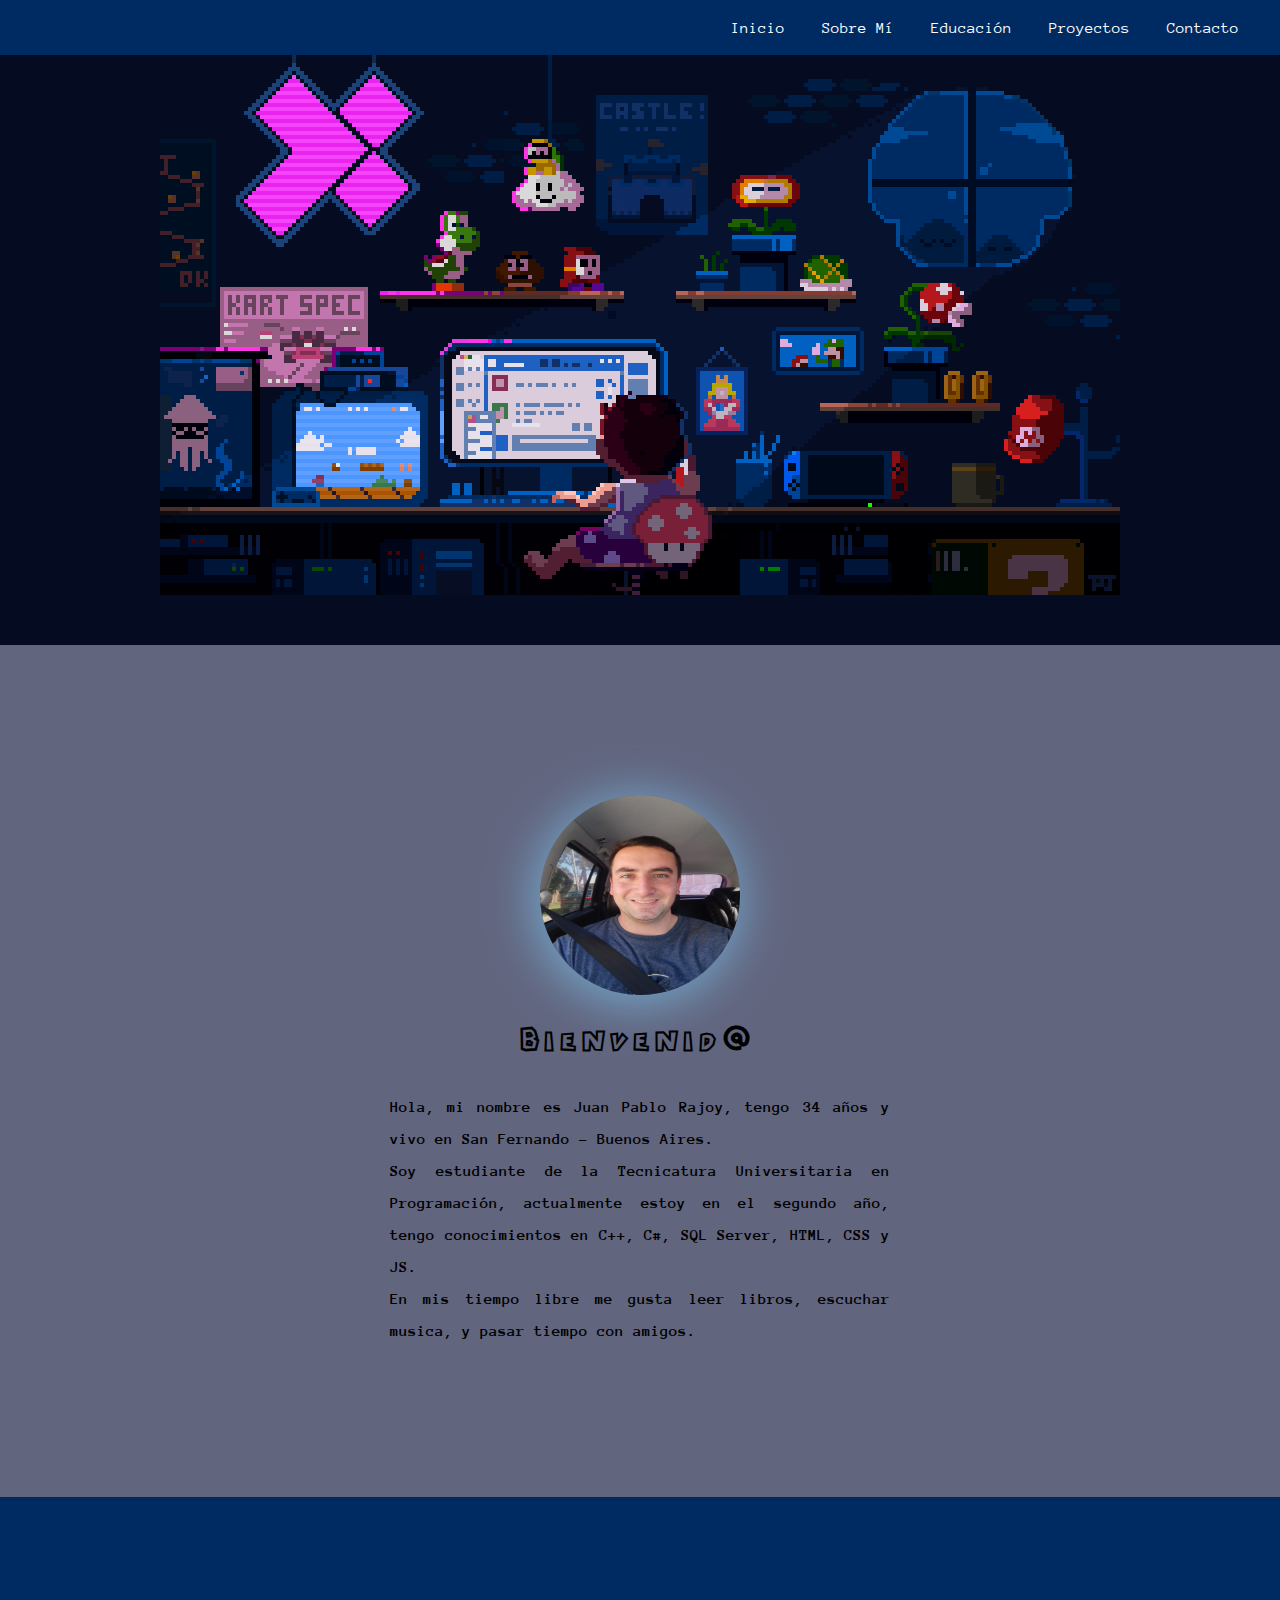
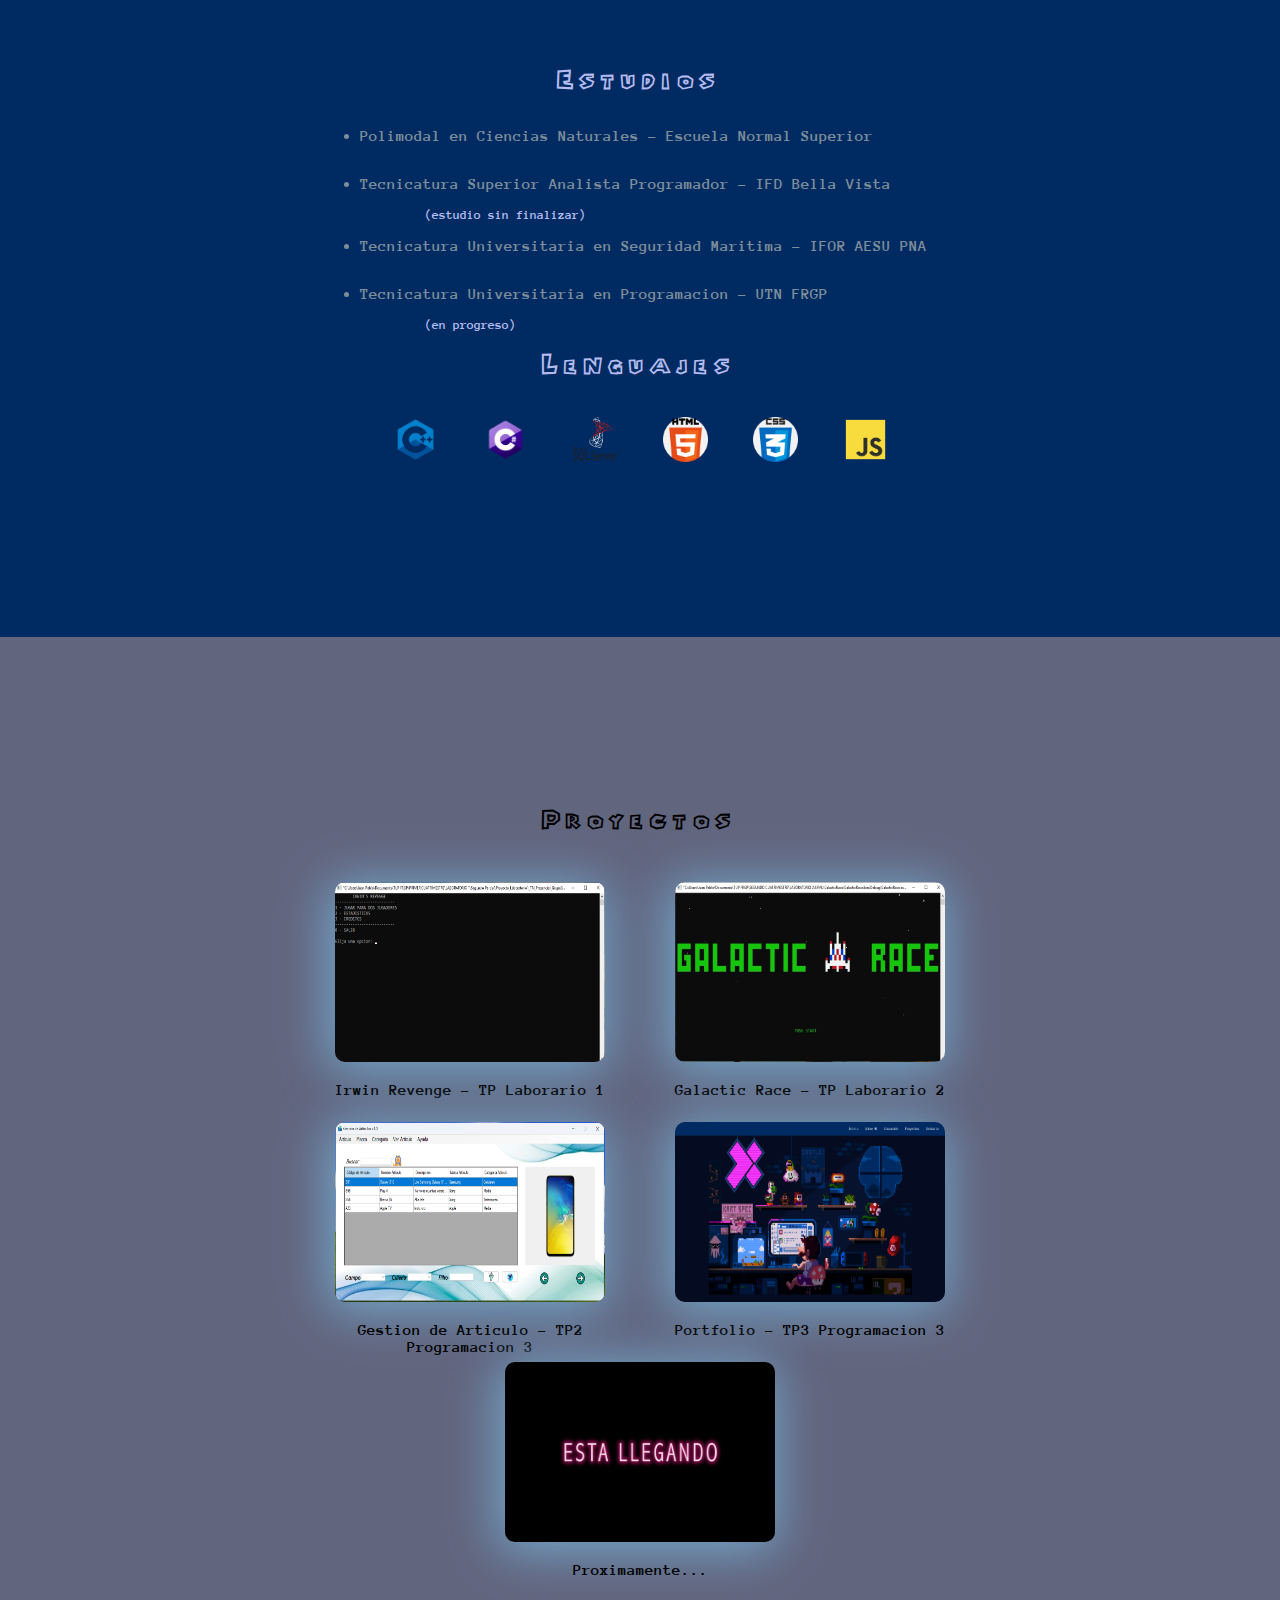
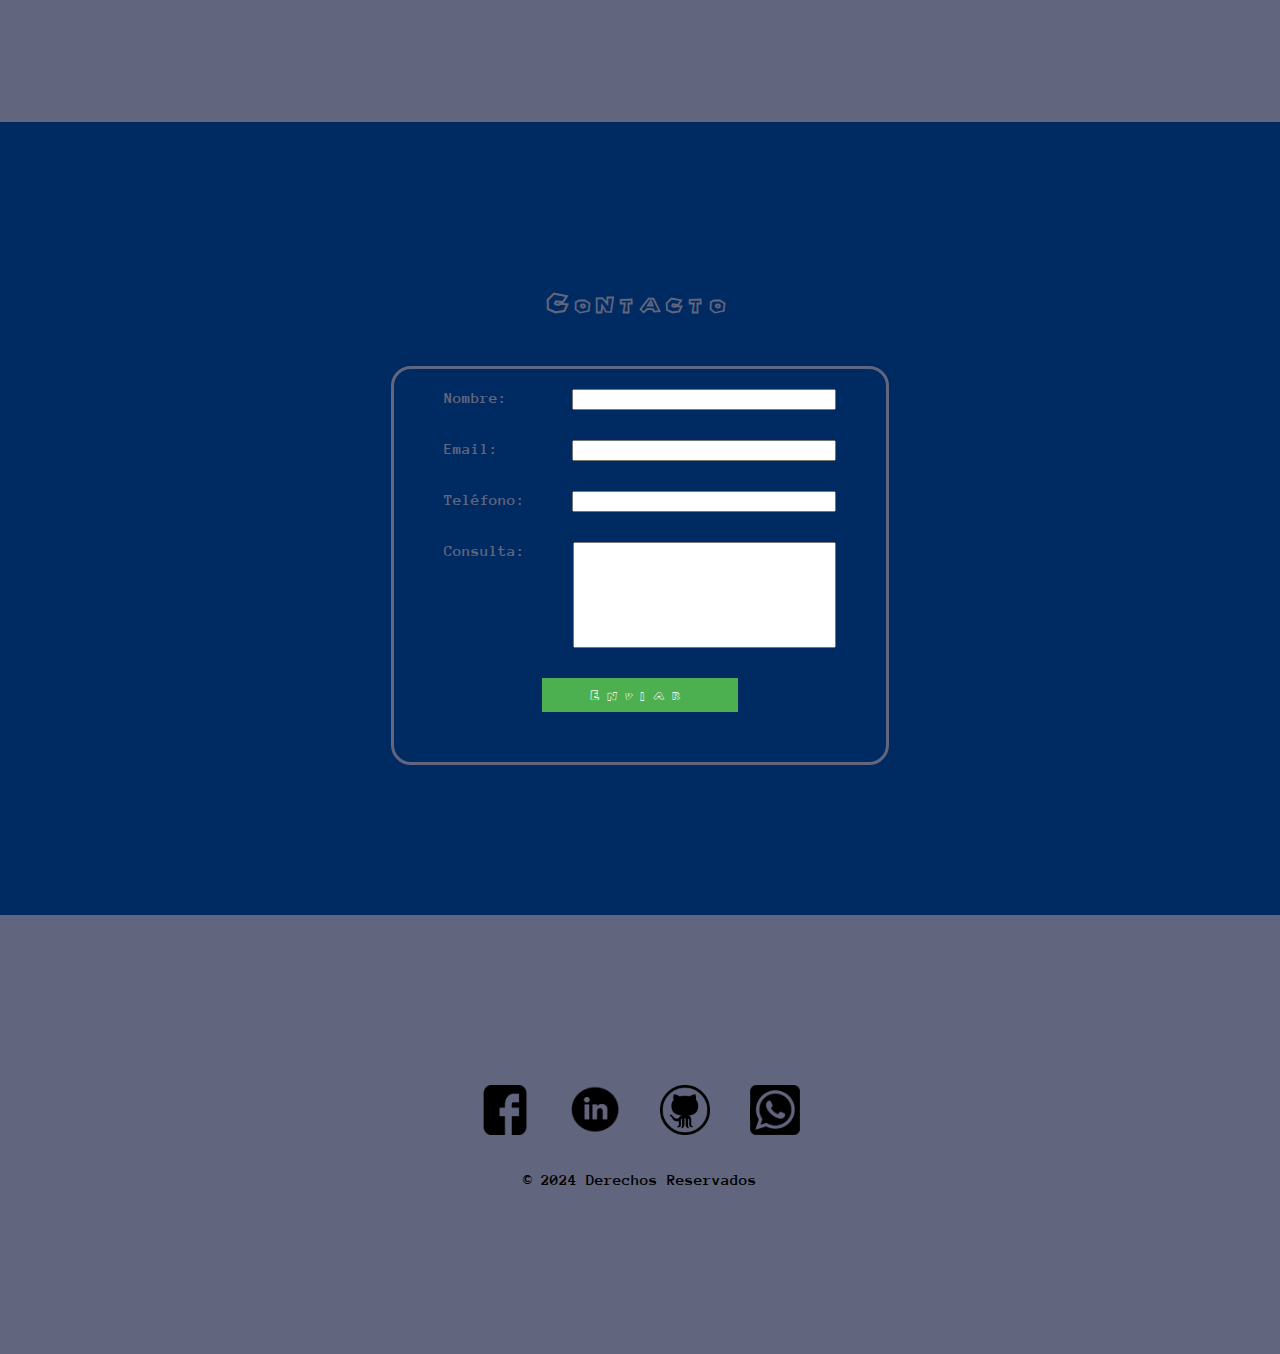
==== index.html @ 7be21174 "Validaciones de formulario" ====
<!DOCTYPE html>
<html lang="es">

<head>
    <meta charset="UTF-8">
    <meta name="viewport" content="width=device-width, initial-scale=1.0">
    <title>Portfolio de Juan Pablo Rajoy</title>
    <link rel="stylesheet" type="text/css" href="estilos.css">
    <script src="script.js"></script>
    <link rel="icon" href="image/video-game-play-toad-mushroom-mario_108577.ico" type="image/x-icon">
</head>

<body>
    <header>
        <nav>
            <ul>
                <li><a href="#inicio">Inicio</a></li>
                <li><a href="#sobre_mi">Sobre Mí</a></li>
                <li><a href="#educacion">Educación</a></li>
                <li><a href="#proyectos">Proyectos</a></li>
                <li><a href="#contacto">Contacto</a></li>
            </ul>
        </nav>
    </header>
    <main>
        <button onclick="volverArriba()" id="botonArriba" title="Volver arriba">Volver arriba</button>
        <section id="banner">
            <img src="image/gitprogramer.gif" alt="banner">
        </section>
        <section id="sobre_mi">
            <img src="image/IMG-20220813-WA0013.jpg" alt="foto_perfil">
            <h2>Bienvenid@</h2>
            <br>
            <p>Hola, mi nombre es Juan Pablo Rajoy, tengo 34 años y vivo en San Fernando - Buenos Aires. <br>
                Soy estudiante de la Tecnicatura Universitaria en Programación, actualmente estoy en el segundo año,
                tengo conocimientos en C++, C#, SQL Server, HTML, CSS y JS.<br>
                En mis tiempo libre me gusta leer libros, escuchar musica, y pasar tiempo con amigos.
            </p>
        </section>
        <section id="educacion">
            <h2>Estudios</h2>
            <ul>
                <li>Polimodal en Ciencias Naturales - Escuela Normal Superior</li>
                <li>Tecnicatura Superior Analista Programador - IFD Bella Vista </li>
                <p>(estudio sin finalizar)</p>
                <li>Tecnicatura Universitaria en Seguridad Maritima - IFOR AESU PNA</li>
                <li>Tecnicatura Universitaria en Programacion - UTN FRGP</li>
                <p>(en progreso)</p>
            </ul>
            <h2>Lenguajes</h2>
            <div id="contenedorLenguajes">
                <div>
                    <img src="image/c++.png" alt="C++">
                </div>
                <div>
                    <img src="image/csharp-logo.png" alt="C#">
                </div>
                <div>
                    <img src="image/sql server.png" alt="SQL Server">
                </div>
                <div>
                    <img src="image/html.png" alt="HTML">
                </div>
                <div>
                    <img src="image/css.png" alt="CSS">
                </div>
                <div>
                    <img src="image/logo-javascript-1024.png" alt="JavaScript">
                </div>
            </div>
        </section>
        <section id="proyectos">
            <h2>Proyectos</h2>
            <div id="contenedorProyectos">
                <div>
                    <a href="">
                        <img src="image/IrwinRevenge.jpg" alt="Irwin Revenge">
                    </a>
                    <p>Irwin Revenge - TP Laborario 1</p>
                </div>
                <div>
                    <img src="image/galaxyRace.jpg" alt="Galaxy Race">
                    <p>Galactic Race - TP Laborario 2</p>
                </div>
                <div>
                    <img src="image/gestionArticulos.png" alt="">
                    <p>Gestion de Articulo - TP2 Programacion 3</p>
                </div>
                <div>
                    <img src="image/portfolio.png" alt="Portfolio">
                    <p>Portfolio - TP3 Programacion 3</p>
                </div>
                <div>
                    <img src="image/maxresdefault.jpg" alt="en construccion">
                    <p>Proximamente...</p>
                </div>

            </div>
        </section>
        <section id="contacto">
            <h2>Contacto</h2>
            <div id="contenedorFormulario">
                <form action="https://formspree.io/f/mbjnwojz" method="post" id="formularioDeContacto" onsubmit="return validarFormulario()">
                    <div>
                        <label for="nombre">Nombre:</label>
                        <input type="text" id="nombre" name="name">
                    </div>
                    <div>
                        <label for="email">Email:</label>
                        <input type="email" id="email" name="email">
                    </div>
                    <div>
                        <label for="telefono">Teléfono:</label>
                        <input type="phone" id="telefono" name="phone">
                    </div>
                    <div>
                        <label for="mensaje">Consulta:</label>
                        <textarea id="mensaje" name="message"></textarea>
                    </div>
                    <div>
                        <button type="submit">Enviar</button>
                    </div>
                </form>
            </div>
        </section>
    </main>
    <footer id="footer">
        <div id="contenedorFooter">
            <div>
                <a href="https://www.facebook.com/juanpa.r.904" target="_blank">
                    <img src="image/facebook.png" alt="facebook">
                </a>

            </div>
            <div>
                <a href="https://www.linkedin.com/in/juan-pablo-rajoy/" target="_blank">
                    <img src="image/linkedin (1).png" alt="likendin">
                </a>
            </div>
            <div>
                <a href="https://github.com/jpablo903/" target="_blank">
                    <img src="image/github_PNG53.png" alt="github">
                </a>
            </div>
            <div>
                <a href="https://wa.me/+543777304248" target="_blank" rel="noopener">
                    <img src="image/whatsapp.png" alt="whatsapp">
                </a>
            </div>
        </div>
        <p>© 2024 Derechos Reservados</p>
    </footer>
</body>

</html>
---- estilos.css ----
@font-face {
    font-family: 'AnonymousProRegular';
    src: url('fuente/Anonymous_Pro/AnonymousPro-Regular.ttf') format('truetype');
}
@font-face {
    font-family: 'AnonymousProBold';
    src: url('fuente/Anonymous_Pro/AnonymousPro-Bold.ttf') format('truetype');
}
@font-face {
    font-family: 'SuperMario256';
    src: url('fuente/chlorinap/CHLORINP.TTF') format('truetype');
}


/*CUANDO ES MENOR A 750px*/

@media only screen and (max-width: 750px) {

    header {
        display: flex;
        justify-content: right;
        align-items: center;
        padding: 5px 10px;
        background-color: #002b62;
    }
    

    header li a {
        display: block;
        color: white;
        font-size: 14.5px;
        font-family: AnonymousProRegular, sans-serif;
        text-align: center;
        padding: 3.5px 4px;
        text-decoration: none;
    }

    /*Estilos de Seccion SOBRE MI*/
    #sobre_mi{
        justify-content: center;
        background-color: #62657E;
        text-align: center;  
        padding: 50px; 
    }
    #sobre_mi p {
        
        text-align: justify;
        width: 100%;
        margin: auto;
        line-height: 2.0;
    }

    /*Estilos de Seccion Educacion*/
    #educacion{
        justify-content: center;
        text-align: center;
        padding: 30px 0px;
        background-color: #002b62;
    }

    #educacion li {
        justify-content: stretch;
        text-align: left;
        width: 100%;
        margin: auto;
        line-height: 3.0;
        color: rgb(126, 141, 154);
    }

    #educacion p {
        font-size: small;
        text-align: left;
    
        color: #b6bbf0;
    }

    /*Estilos de Seccion Proyectos*/
    #proyectos{
        justify-content: center;
        text-align: center;
        padding: 10px;
        background-color: #62657E;
    }

     /*Estilos de Seccion Proyecto*/
     #contacto h2{
        font-family: SuperMario256, sans-serif;
        letter-spacing: 10px;
        margin-top: 50px;
        margin-bottom: 50px;
    }


    #contacto{
        justify-content: center;
        text-align: center;
        padding: 5px;
        background-color: #002b62;
        color: #62657E;
    }

    #contenedorFormulario{
        justify-content: center;
        text-align: center;
        width: 80%;
        margin: auto;
        border: 3px solid #62657E;
        border-radius: 20px;
        padding-top: 20px;
        padding-left: 30px;
        padding-right: 30px;
        padding-bottom: 20px;
    }

    /*Estilos de Seccion Footer*/
    #footer{
        justify-content: center;
        text-align: center;
        padding: 30px;
        background-color: #62657E;

    }
}

/*CUANDO ES MAYOR A 750px*/

@media only screen and (min-width: 750px) {

    header {
        display: flex;
        justify-content: right;
        align-items: center;
        padding: 5px 25px;
        background-color: #002b62;
    }
    

    header li a {
        display: block;
        color: white;
        font-family: AnonymousProRegular, sans-serif;
        text-align: center;
        padding: 14px 16px;
        text-decoration: none;
    }

    /*Estilos de Seccion SOBRE MI*/
    #sobre_mi{
        justify-content: center;
        background-color: #62657E;
        text-align: center;  
        padding: 150px; 
    }
    #sobre_mi p {
        
        text-align: justify;
        width: 500px;
        margin: auto;
        line-height: 2.0;
    }

    /*Estilos sobre Educacion*/
    #educacion{
        justify-content: center;
        text-align: center;
        padding: 150px;
        background-color: #002b62;
    }

    #educacion li {
        justify-content: stretch;
        text-align: left;
        width: 600px;
        margin: auto;
        line-height: 3.0;
        color: rgb(126, 141, 154);
    }

    #educacion p {
        width: 650px;
        margin: auto;
        font-size: small;
        text-align: left;
        margin-left: 25%;
        color: #b6bbf0;
    }

    /*Estilos de Seccion Proyecto*/
    #proyectos{
        justify-content: center;
        text-align: center;
        padding: 150px;
        background-color: #62657E;
    }

    /*Estilos de Seccion Proyecto*/
    #contacto h2{
        font-family: SuperMario256, sans-serif;
        letter-spacing: 10px;
        margin-bottom: 50px;
    }

    #contacto{
        justify-content: center;
        text-align: center;
        padding: 150px;
        background-color: #002b62;
        color: #62657E;
    }

    #contenedorFormulario{
        justify-content: center;
        text-align: center;
        width: 40%;
        margin: auto;
        border: 3px solid #62657E;
        border-radius: 20px;
        padding-top: 20px;
        padding-left: 50px;
        padding-right: 50px;
        padding-bottom: 20px;
    }

    /*Estilos de Seccion Footer*/
    #footer{
        justify-content: center;
        text-align: center;
        padding: 150px;
        background-color: #62657E;

    }
}

body{
    /*background-color: #002b62;*/
    font-family: AnonymousProBold;
    margin: 0;

}
/*Estilos boton Arriba*/
#botonArriba {
    display: none; 
    position: fixed; 
    bottom: 20px; 
    right: 30px; 
    z-index: 99; 
    border: none;
    outline: none; 
    background-color: rgb(13, 100, 122);
    color: white; 
    cursor: pointer; 
    padding: 15px; 
    border-radius: 50px;
  }
  
  #botonArriba:hover {
    background-color: #555; 
  }

/*Estilos de cabezera - Menu de navegacion*/

header ul {
    list-style-type: none;
    margin: 0;
    padding: 0;
    overflow: hidden;
}

header li {
    float: left;
    margin-left: 5px;
}



header li a:hover {
    background-color: #07122e;
}

/*Estilos del Banner*/
#banner{
    width: auto;
    display: flex;
    justify-content: center;
    background-color: #050c21;
    padding-bottom: 50px;
}
#banner img{
    width: 75%;
    margin: auto;
}


/*Estilos de Seccion SOBRE MI*/

#sobre_mi img {
    width: 200px;
    height: 200px;
    margin: auto;
    justify-content:stretch;
    border-radius: 100px;
    box-shadow: -3px 5px 50px 4px rgba(122, 190, 230, 0.75);
    -webkit-box-shadow: -3px 5px 50px 4px rgba(122, 190, 230, 0.75);
    -moz-box-shadow: -3px 5px 50px 4px rgba(122, 190, 230, 0.75);
}

#sobre_mi h2 {
    font-size: 30px;
    font-family: SuperMario256, sans-serif;
    letter-spacing: 10px;
    margin-bottom: 20px; 
}

/*Estilos de Seccion Educacion*/

#educacion h2{
    margin-bottom: 20px;
    font-family: SuperMario256, sans-serif;
    letter-spacing: 10px;
    color: #b6bbf0;
}

#contenedorLenguajes{
    display:flex;
    justify-content: center;
    flex-wrap: wrap;
}

#contenedorLenguajes div{
    width: 50px;
    height: 50px;
    
    margin: 20px;

}
#contenedorLenguajes img{
    width: 90%;
    height: 90%; 
}


/*Estilos sobre Proyectos*/


#proyectos h2{
    font-family: SuperMario256, sans-serif;
    letter-spacing: 10px;
}

#contenedorProyectos{
    display:flex;
    justify-content: center;
    flex-wrap: wrap;
}

#contenedorProyectos div{
    width: 300px;
    height: 200px;
    /*background-color: aliceblue;*/
    margin: 20px;

}

#contenedorProyectos img{
    width: 90%;
    height: 90%; 
    margin-top: 10px;  
    border-radius: 10px 10px; 
    box-shadow: -3px 5px 50px 4px rgba(122, 190, 230, 0.75);
    -webkit-box-shadow: -3px 5px 50px 4px rgba(122, 190, 230, 0.75);
    -moz-box-shadow: -3px 5px 50px 4px rgba(122, 190, 230, 0.75);
}

#contenedorProyectos img:hover{ 
    box-shadow: -3px 5px 50px 4px rgba(132, 239, 108, 0.75);
    -webkit-box-shadow: -3px 5px 50px 4px rgba(132, 239, 108, 0.75);
    -moz-box-shadow: -3px 5px 50px 4px rgba(132, 239, 108, 0.75);
}


/*Estilos sobre Contactos*/

#contenedorFormulario div {
    display: flex;
    justify-content: space-between;
    margin-bottom: 30px;
}
  
#contenedorFormulario label {
    flex: 1;
    text-align: left;
}
  
#contenedorFormulario input, #contenedorFormulario textarea {
    flex: 2;
}

#contenedorFormulario textarea{
    width: 250px;
    height: 100px;
    resize: none;
}

#contenedorFormulario button{
    display: block;
    margin: 0 auto;
    justify-content: center;
    font-family: SuperMario256,sans-serif;
    letter-spacing: 10px;
    text-align: center;
    width: 50%;
    padding: 10px;
    border: none;
    background-color: #4CAF50;
    color: white;
    cursor: pointer;
}

#contenedorFormulario button:hover {
  background-color: #45a049;
}

/*Estilos Footer*/


#contenedorFooter{
    display:flex;
    justify-content: center;
}

#contenedorFooter div{
    width: 50px;
    height: 50px;
    /*background-color: aliceblue;*/
    margin: 20px;

}

#contenedorFooter img{
    width: 100%;
    height: 100%;   
 
}
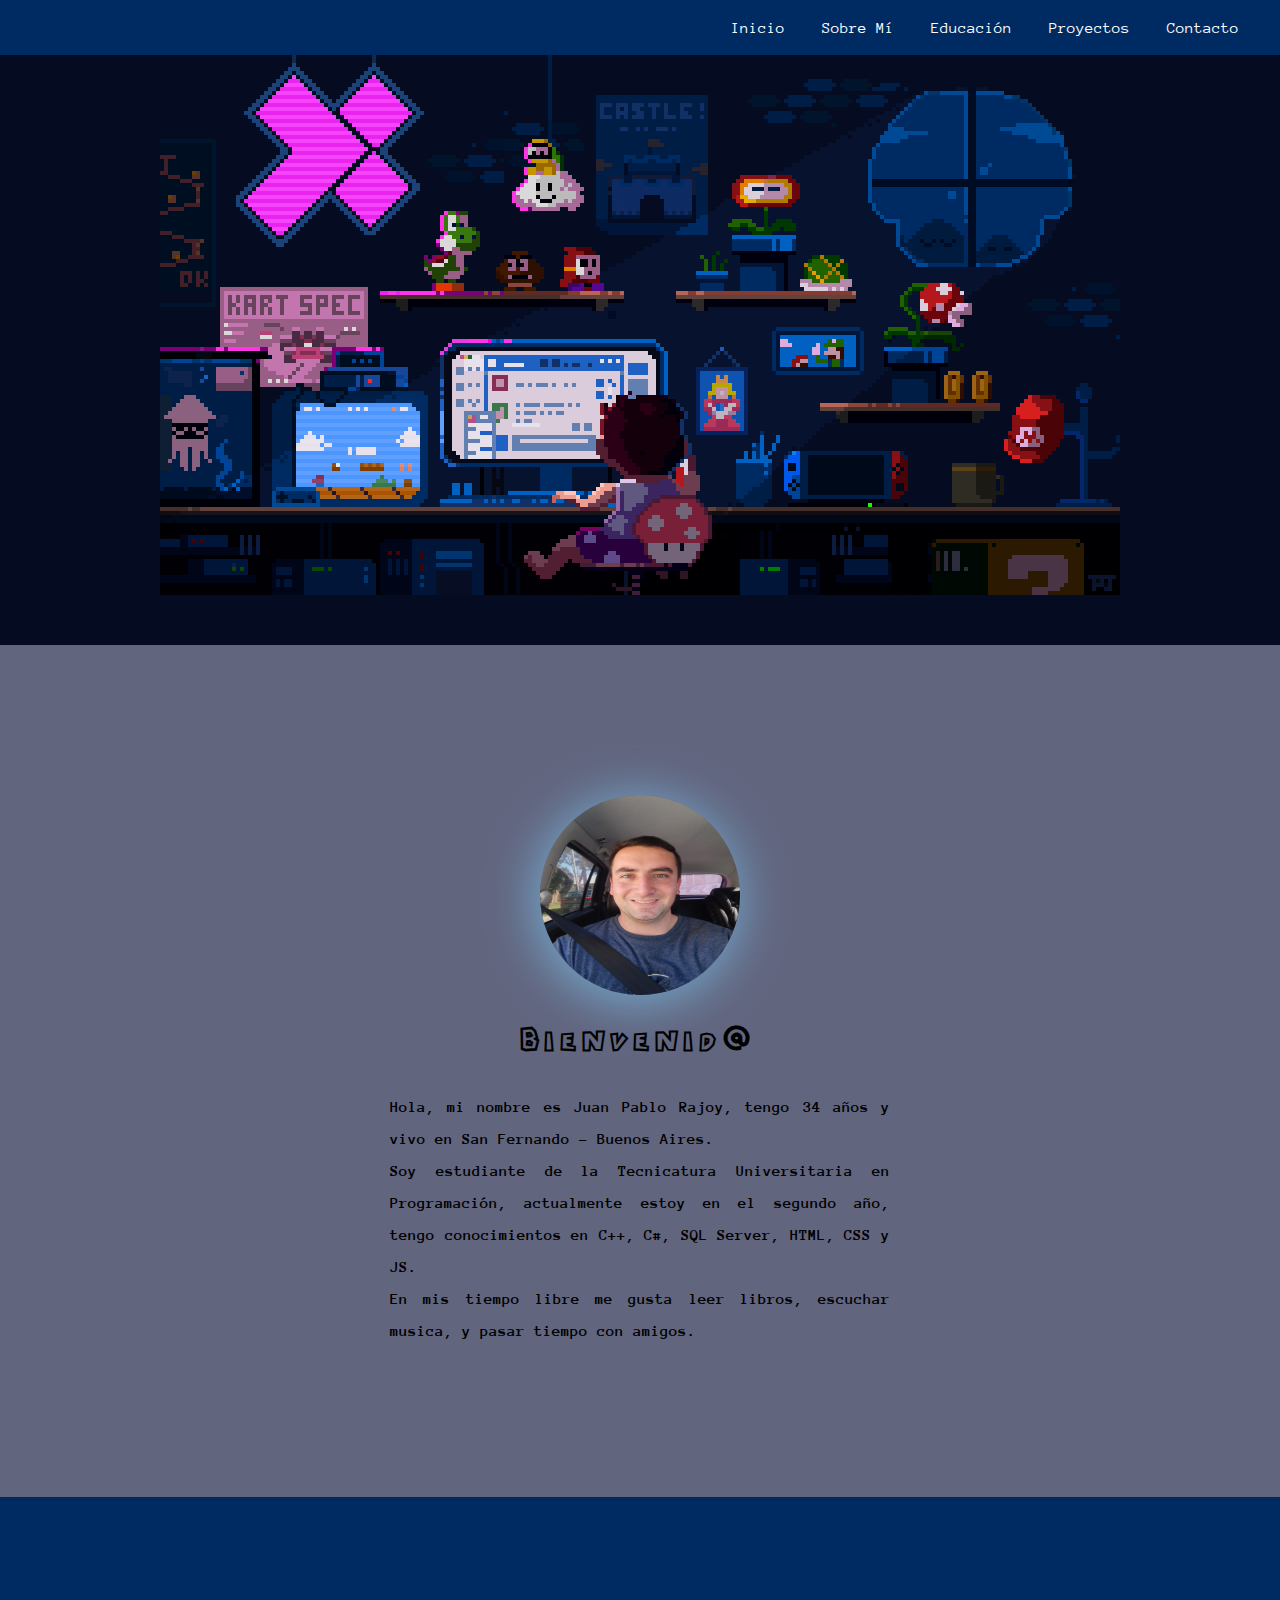
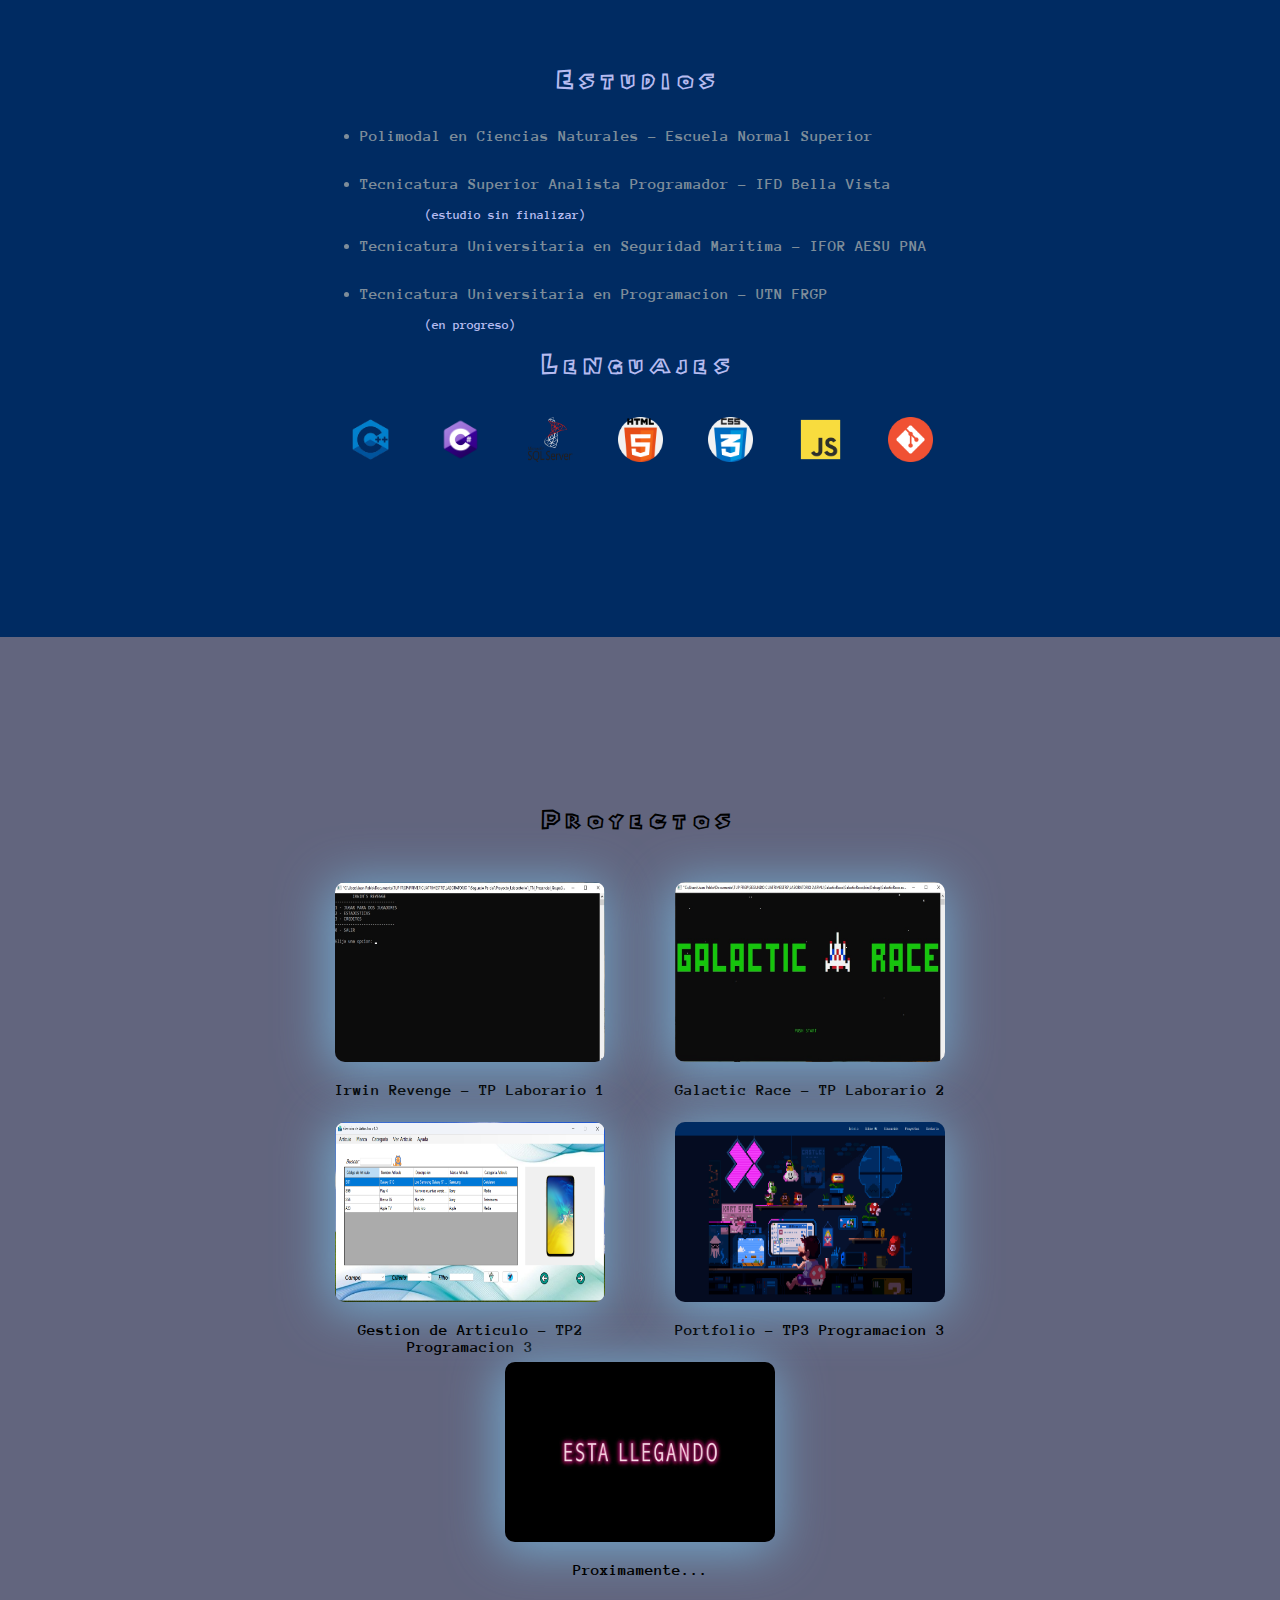
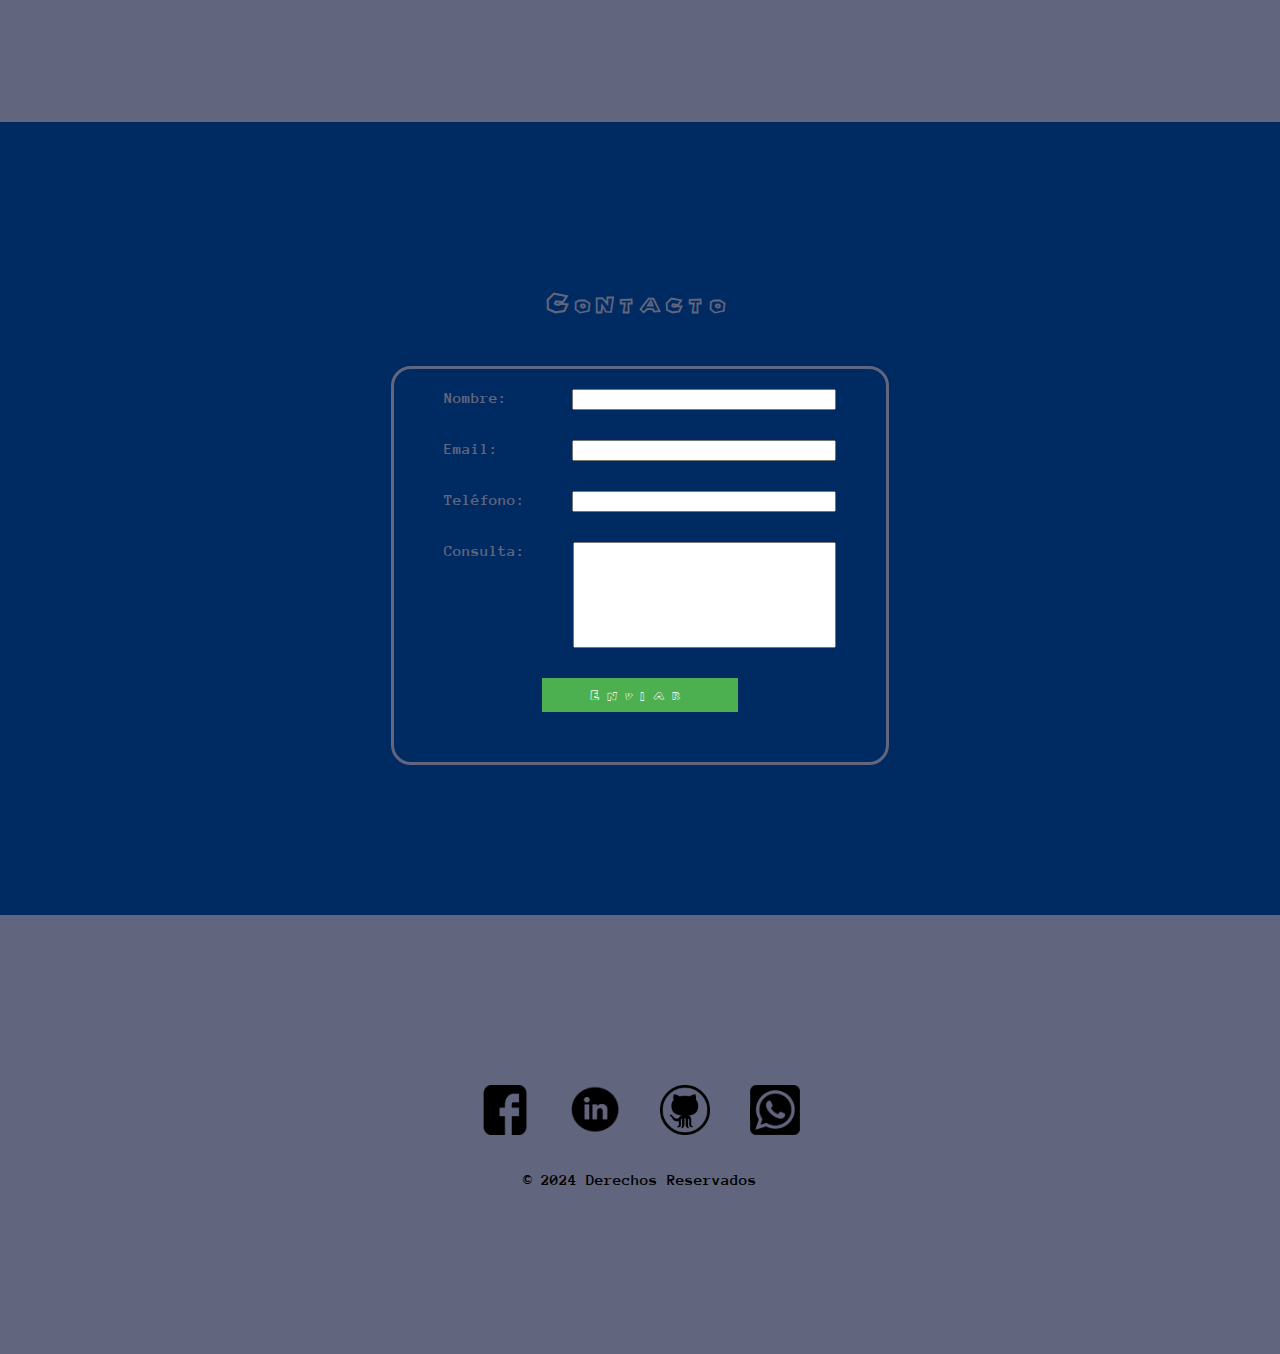
==== commit 76e1096b: "link de proyecto y agregado de lenguaje" ====
--- a/index.html
+++ b/index.html
@@ -67,27 +67,36 @@
                 <div>
                     <img src="image/logo-javascript-1024.png" alt="JavaScript">
                 </div>
+                <div>
+                    <img src="image/logo-git-icon-1024x1024.png" alt="JavaScript">
+                </div>
             </div>
         </section>
         <section id="proyectos">
             <h2>Proyectos</h2>
             <div id="contenedorProyectos">
                 <div>
-                    <a href="">
+                    <a href="https://github.com/jpablo903/TUP-Juego-de-Dados">
                         <img src="image/IrwinRevenge.jpg" alt="Irwin Revenge">
                     </a>
                     <p>Irwin Revenge - TP Laborario 1</p>
                 </div>
                 <div>
-                    <img src="image/galaxyRace.jpg" alt="Galaxy Race">
+                    <a href="https://github.com/jpablo903/GalacticRace">
+                        <img src="image/galaxyRace.jpg" alt="Galaxy Race">
+                    </a>
                     <p>Galactic Race - TP Laborario 2</p>
                 </div>
                 <div>
-                    <img src="image/gestionArticulos.png" alt="">
+                    <a href="https://github.com/DiegoGonzalezPrieto/tp-winform-equipo-4">
+                        <img src="image/gestionArticulos.png" alt="">
+                    </a>
                     <p>Gestion de Articulo - TP2 Programacion 3</p>
                 </div>
                 <div>
-                    <img src="image/portfolio.png" alt="Portfolio">
+                    <a href="https://github.com/jpablo903/TP3-Portfolio">
+                        <img src="image/portfolio.png" alt="Portfolio">
+                    </a>
                     <p>Portfolio - TP3 Programacion 3</p>
                 </div>
                 <div>
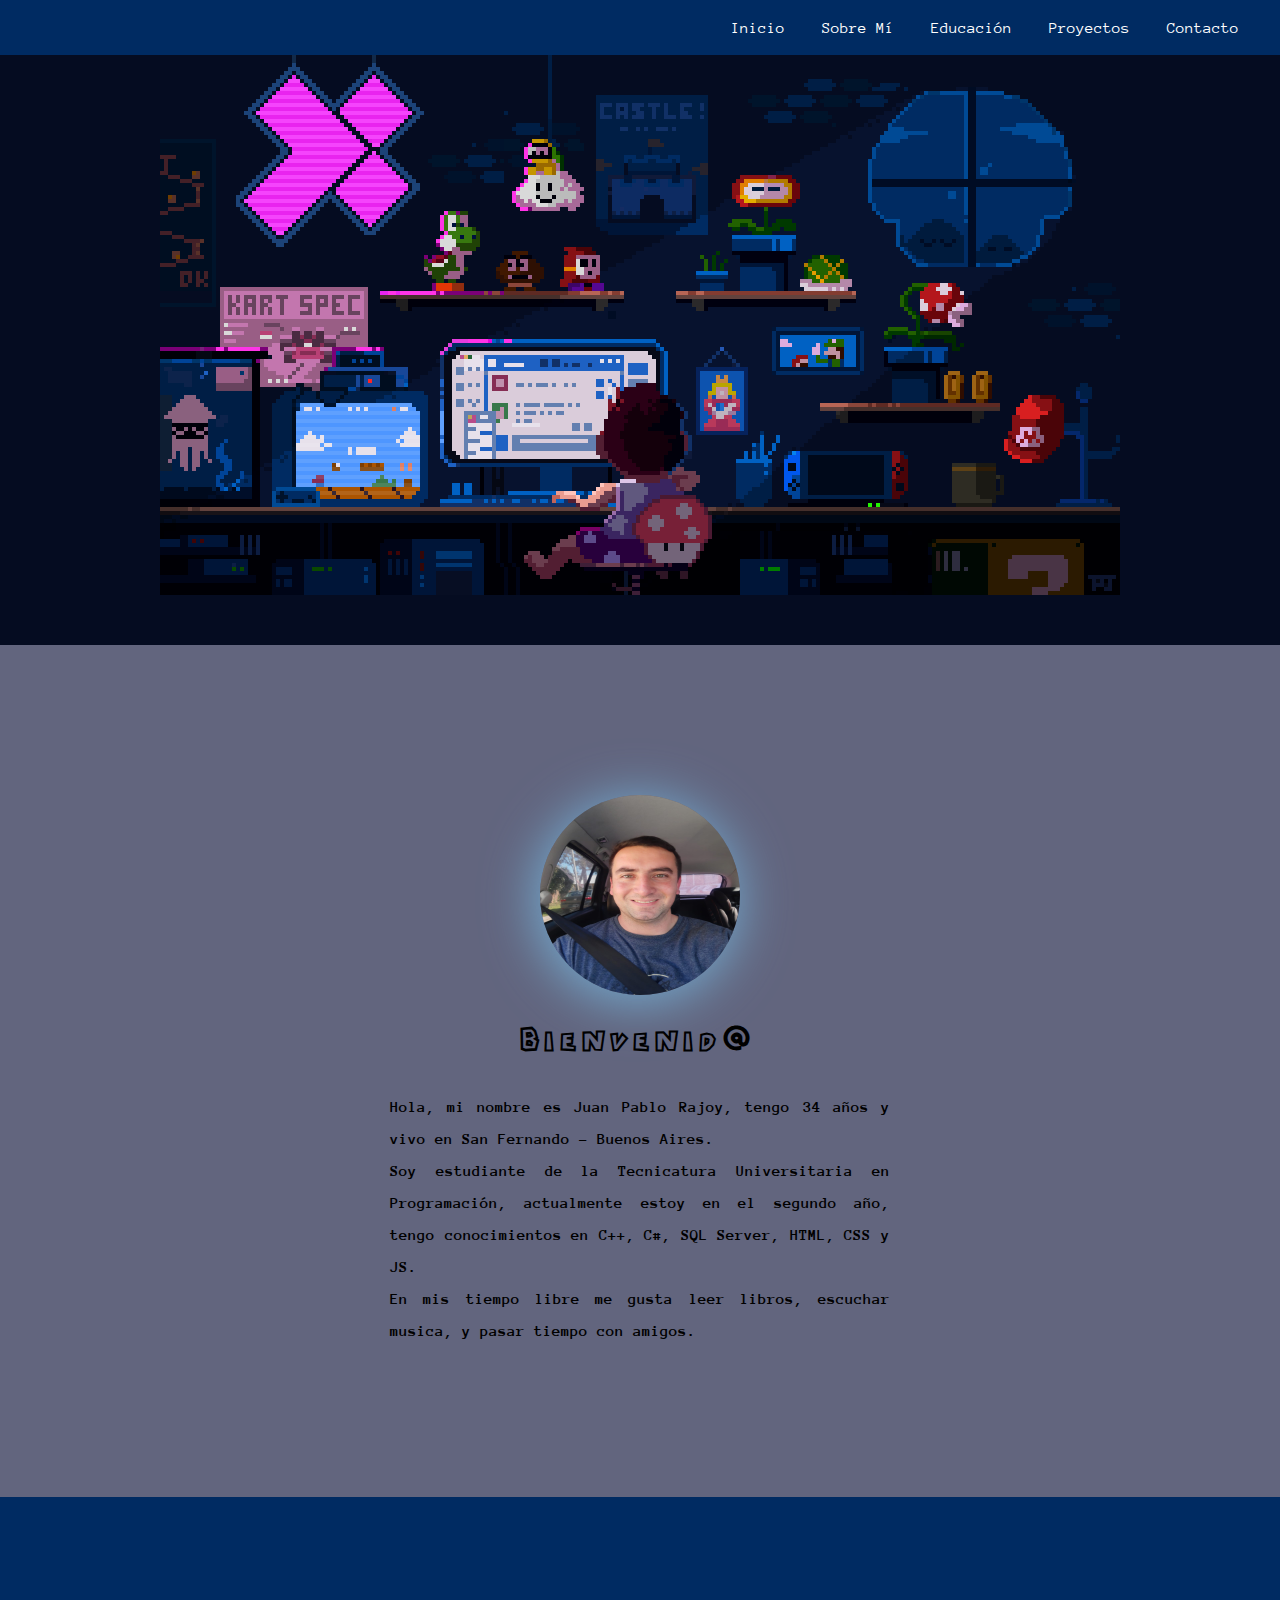
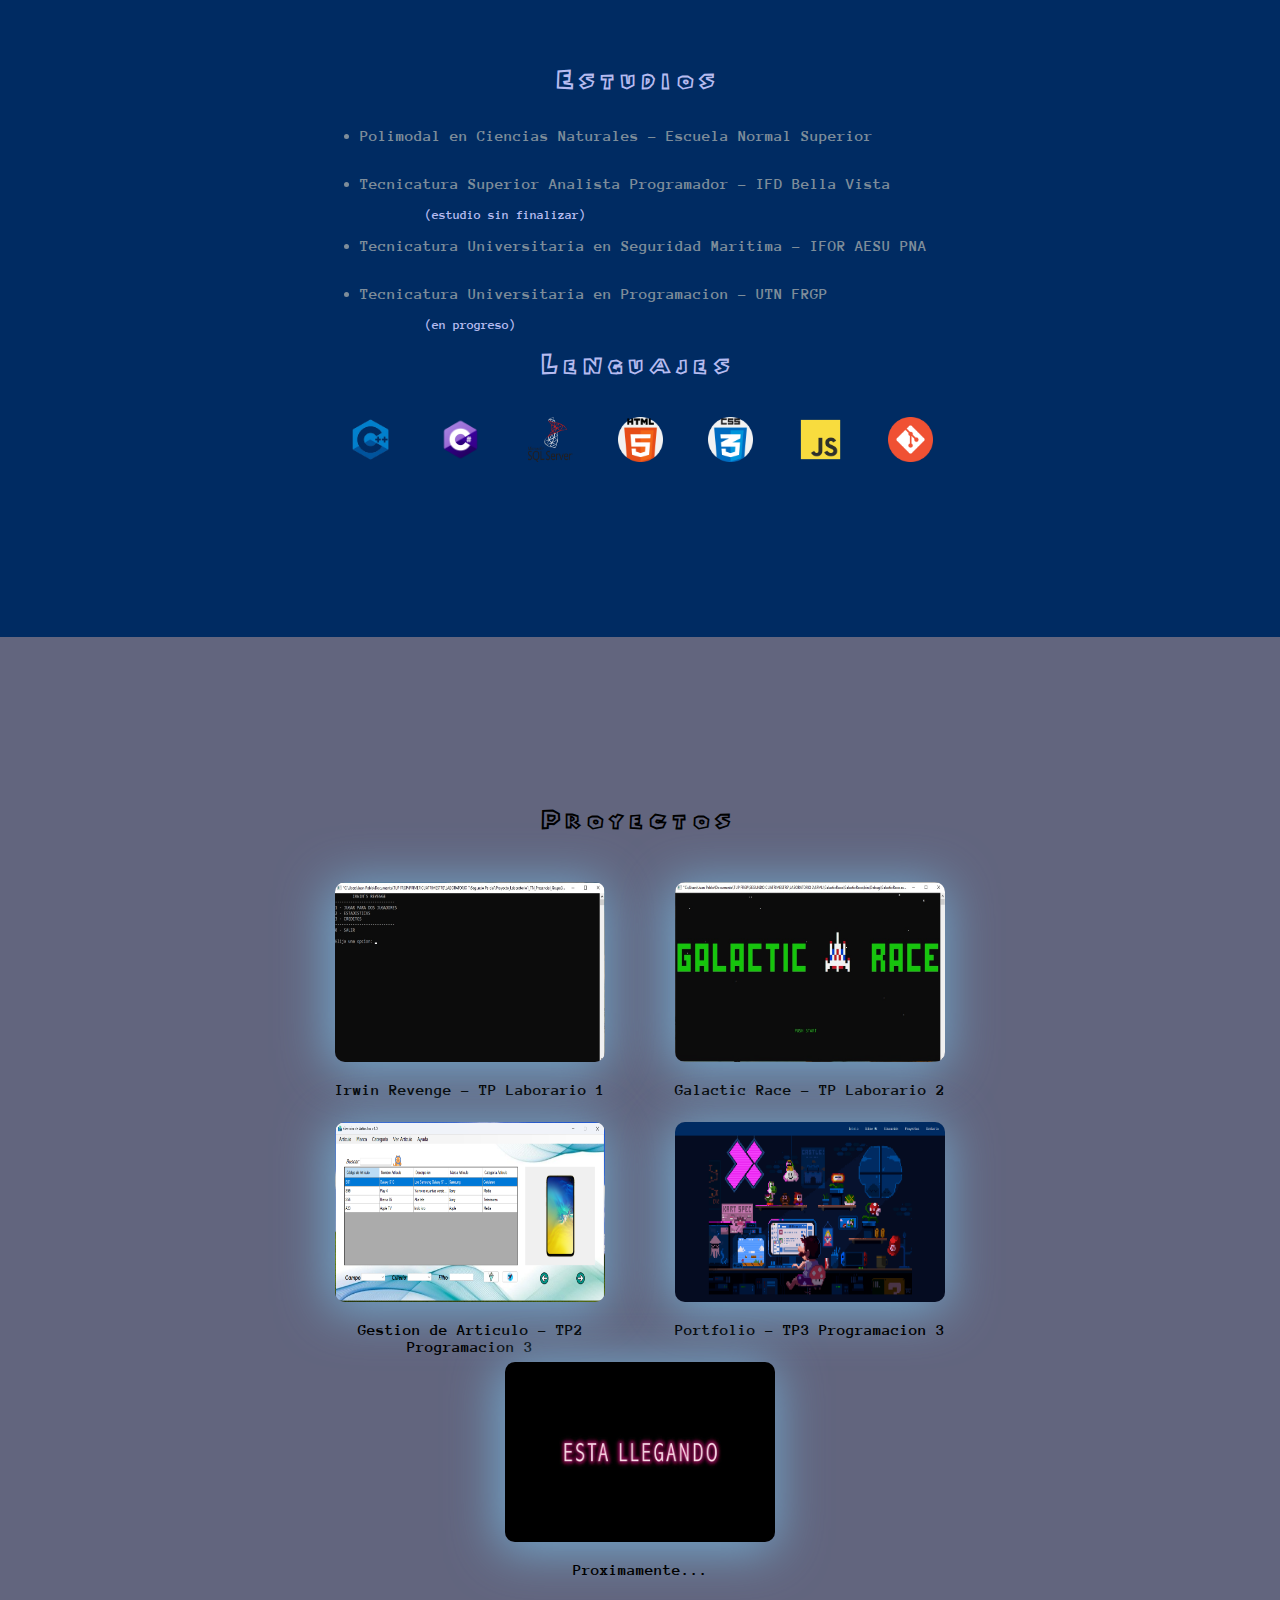
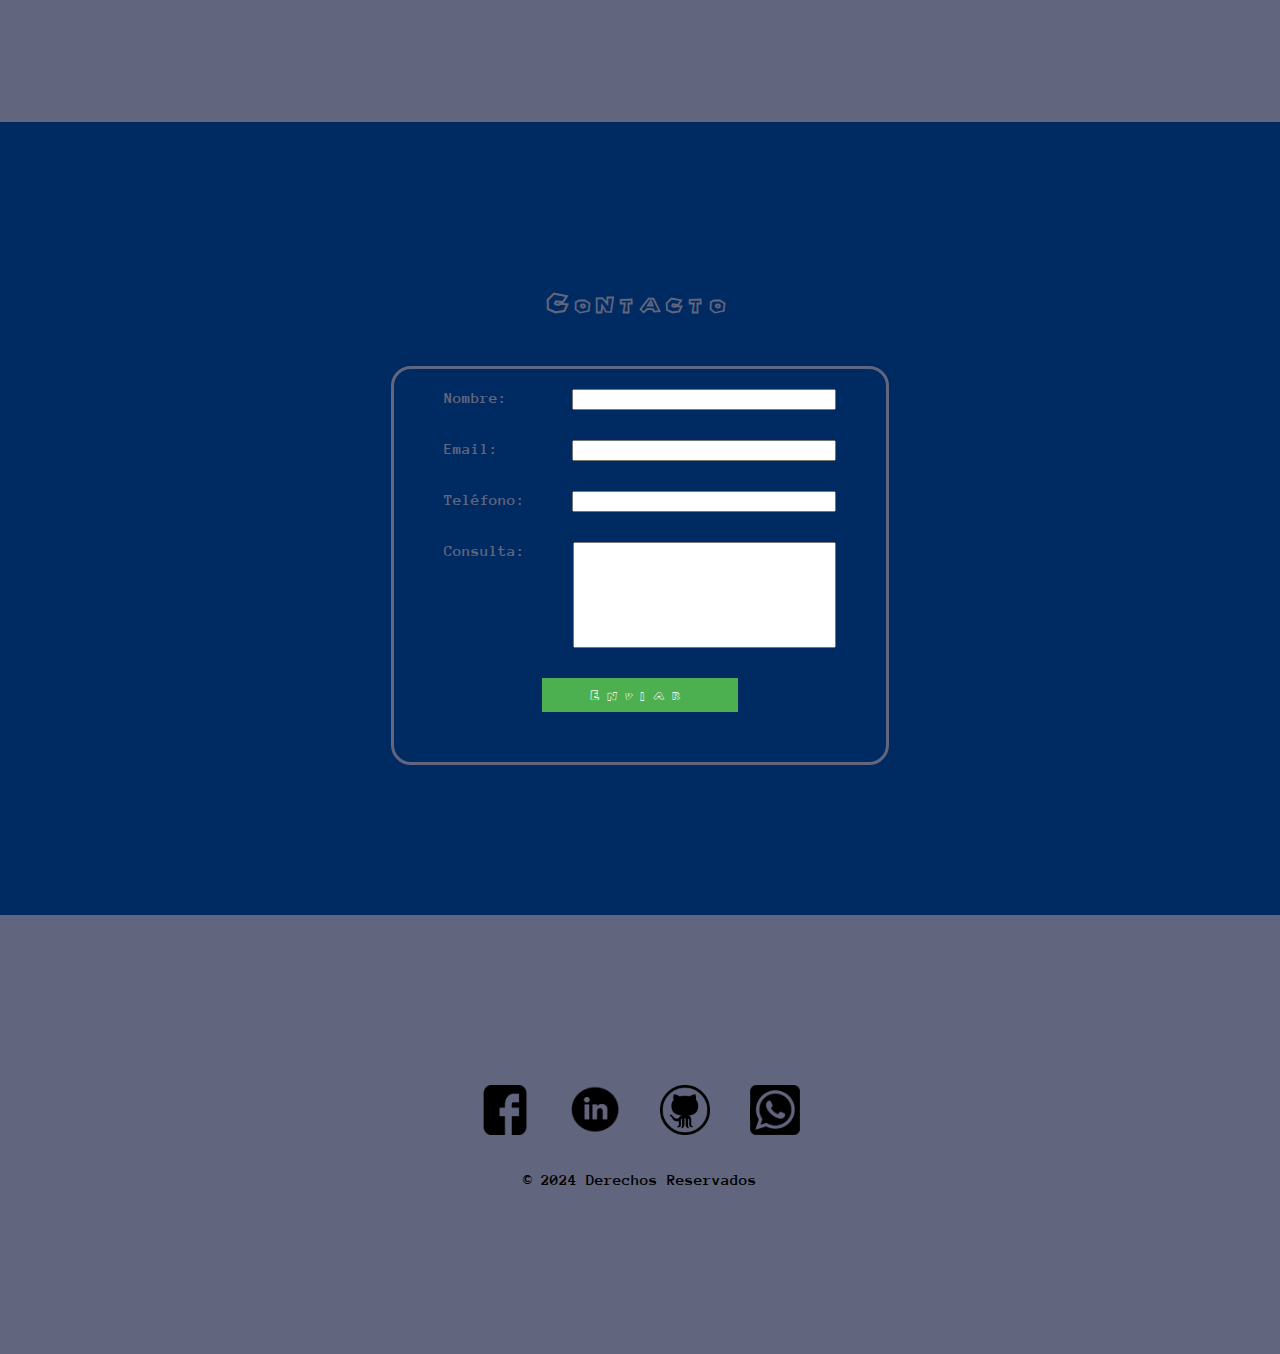
==== commit 1fe416ac: "Agregado de detalles" ====
--- a/index.html
+++ b/index.html
@@ -11,6 +11,7 @@
 </head>
 
 <body>
+         
     <header>
         <nav>
             <ul>
@@ -22,7 +23,7 @@
             </ul>
         </nav>
     </header>
-    <main>
+    <main> 
         <button onclick="volverArriba()" id="botonArriba" title="Volver arriba">Volver arriba</button>
         <section id="banner">
             <img src="image/gitprogramer.gif" alt="banner">
@@ -159,6 +160,9 @@
         </div>
         <p>© 2024 Derechos Reservados</p>
     </footer>
+    <audio autoplay loop>
+        <source src="music/01-main-theme-overworld.mp3" type="audio/mpeg">
+    </audio>
 </body>
 
 </html>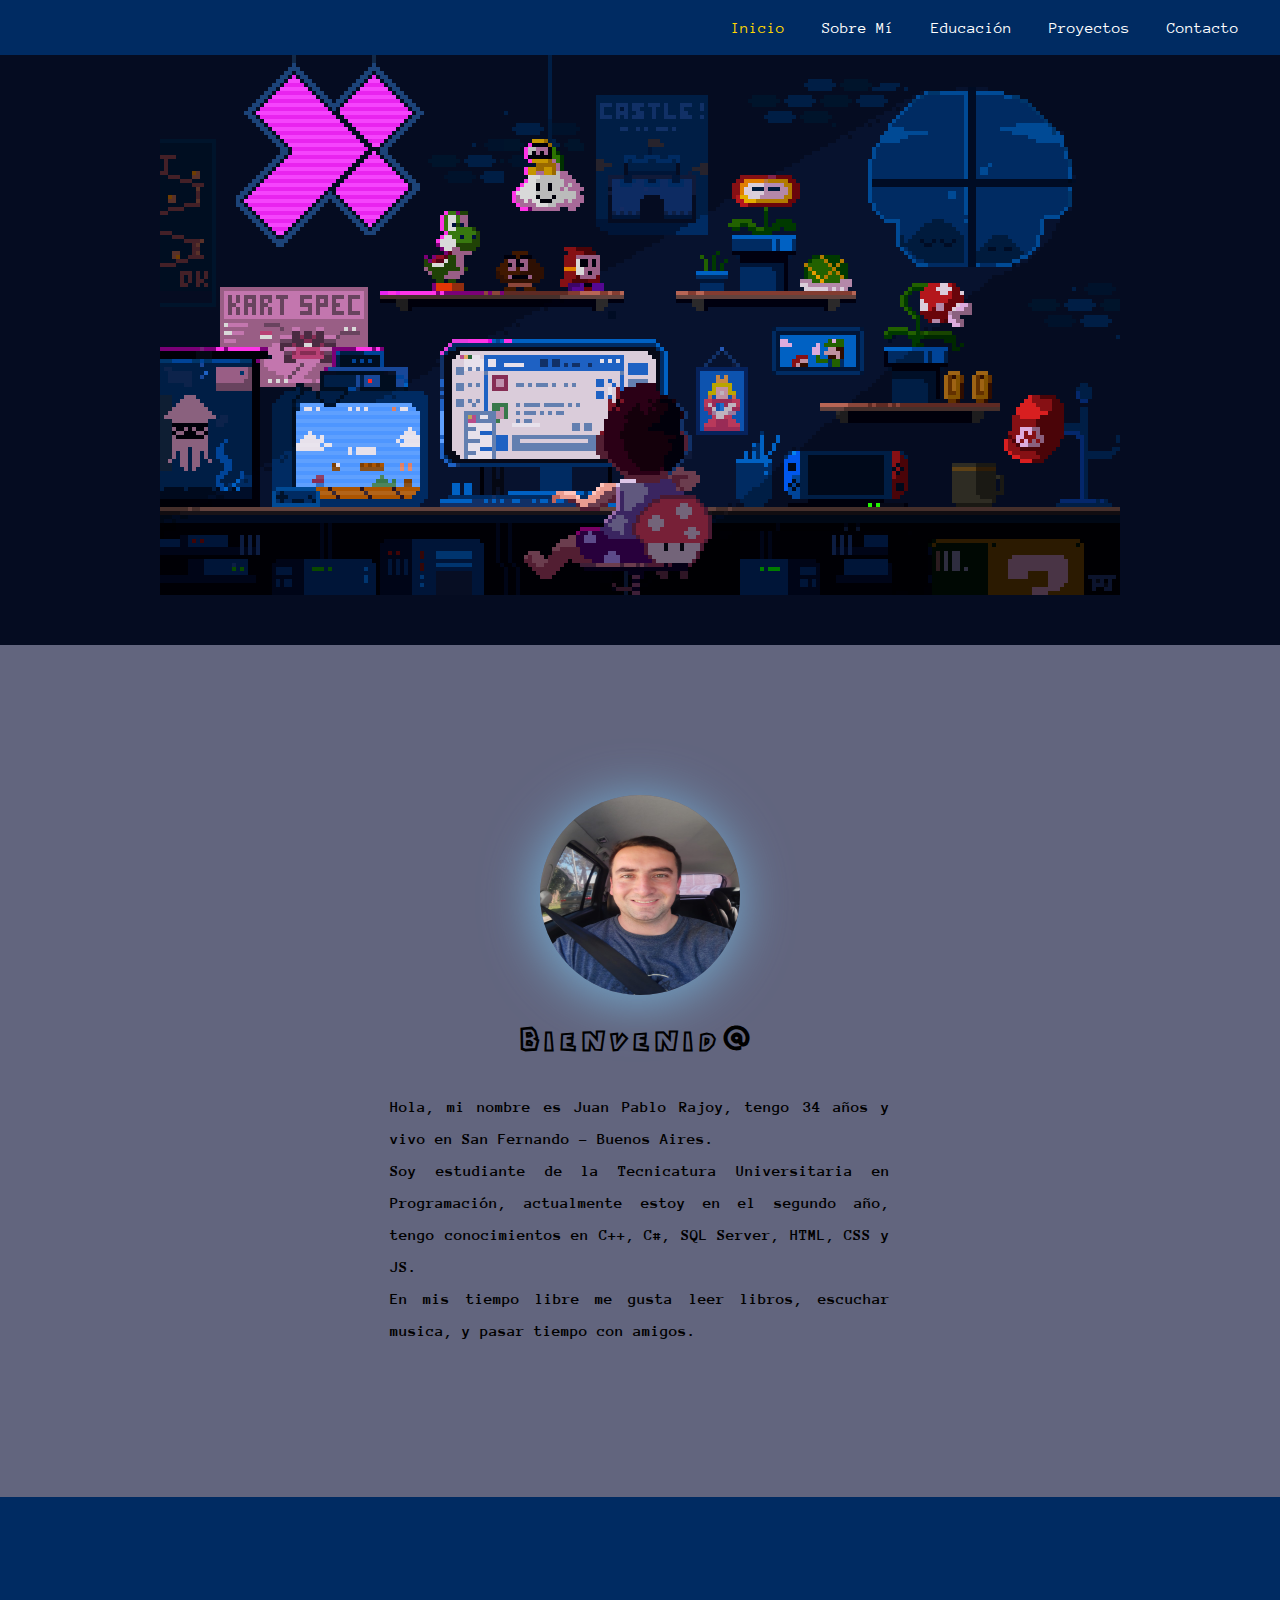
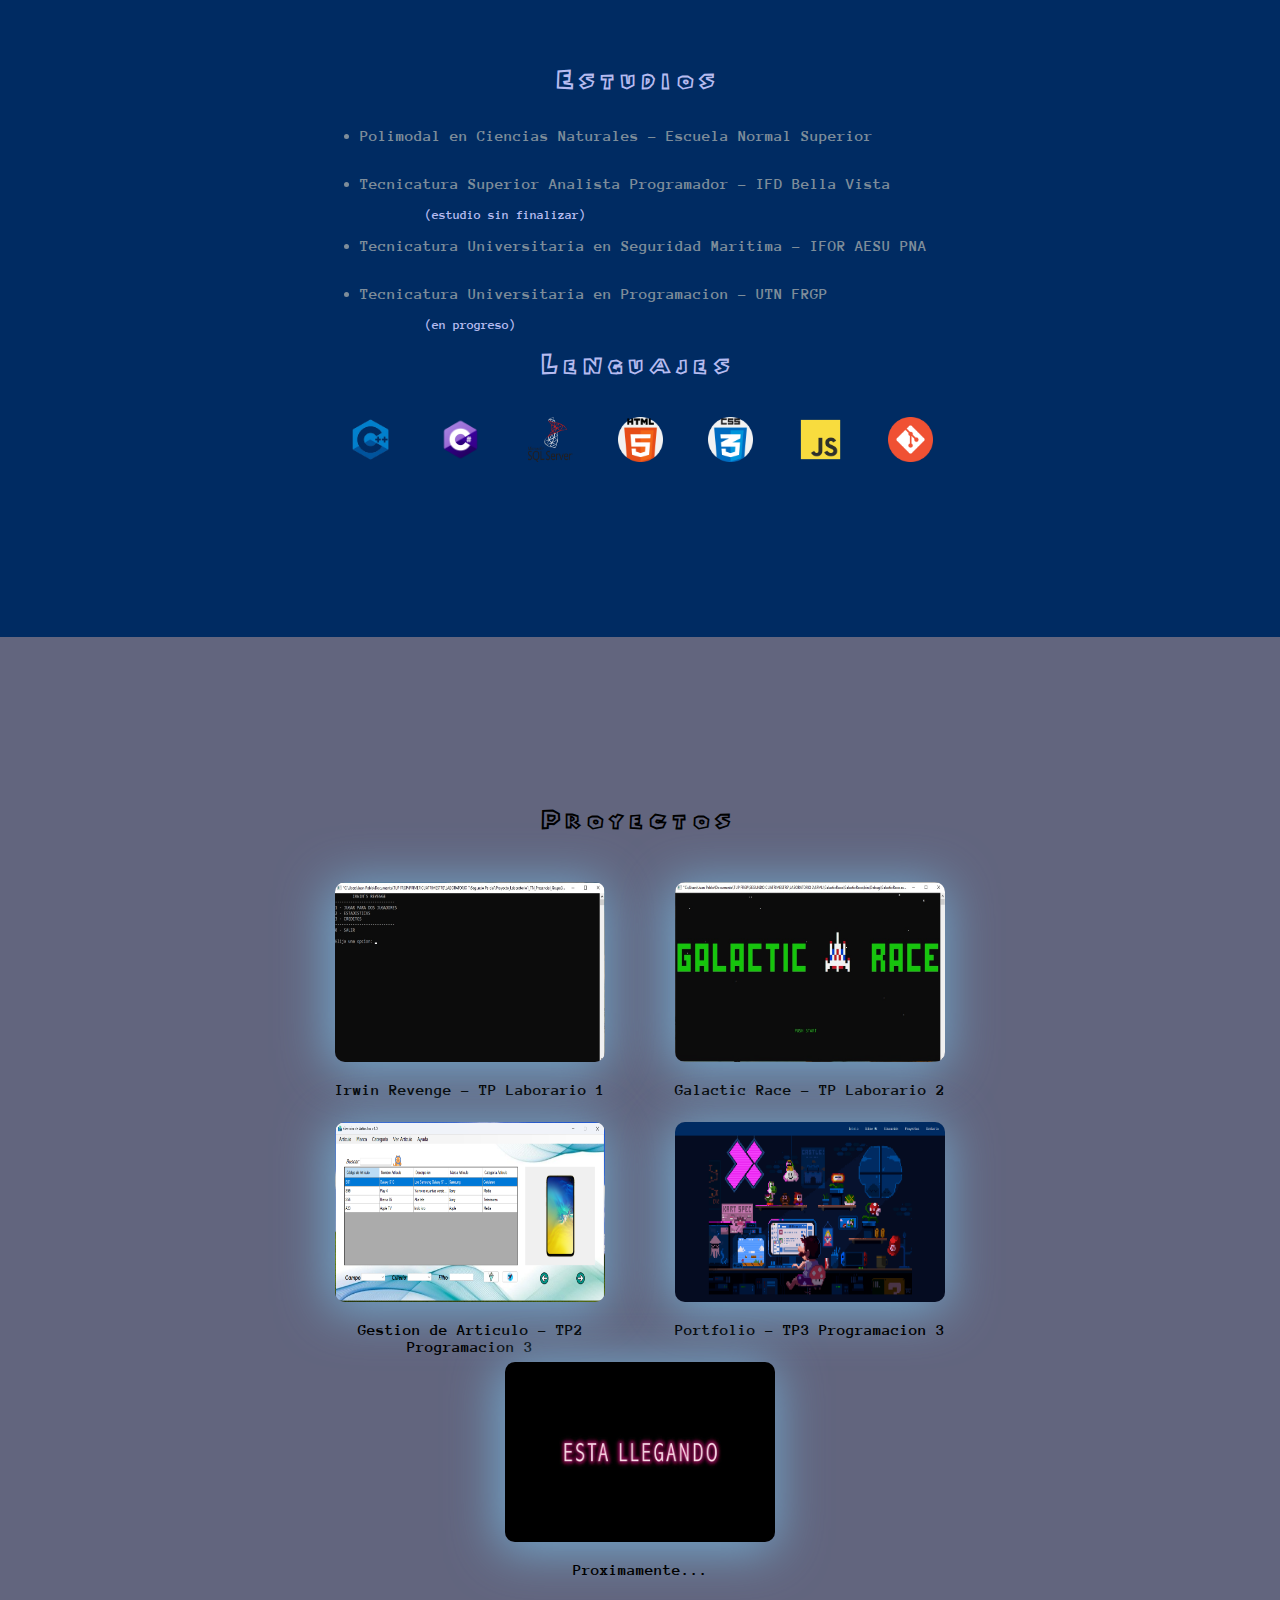
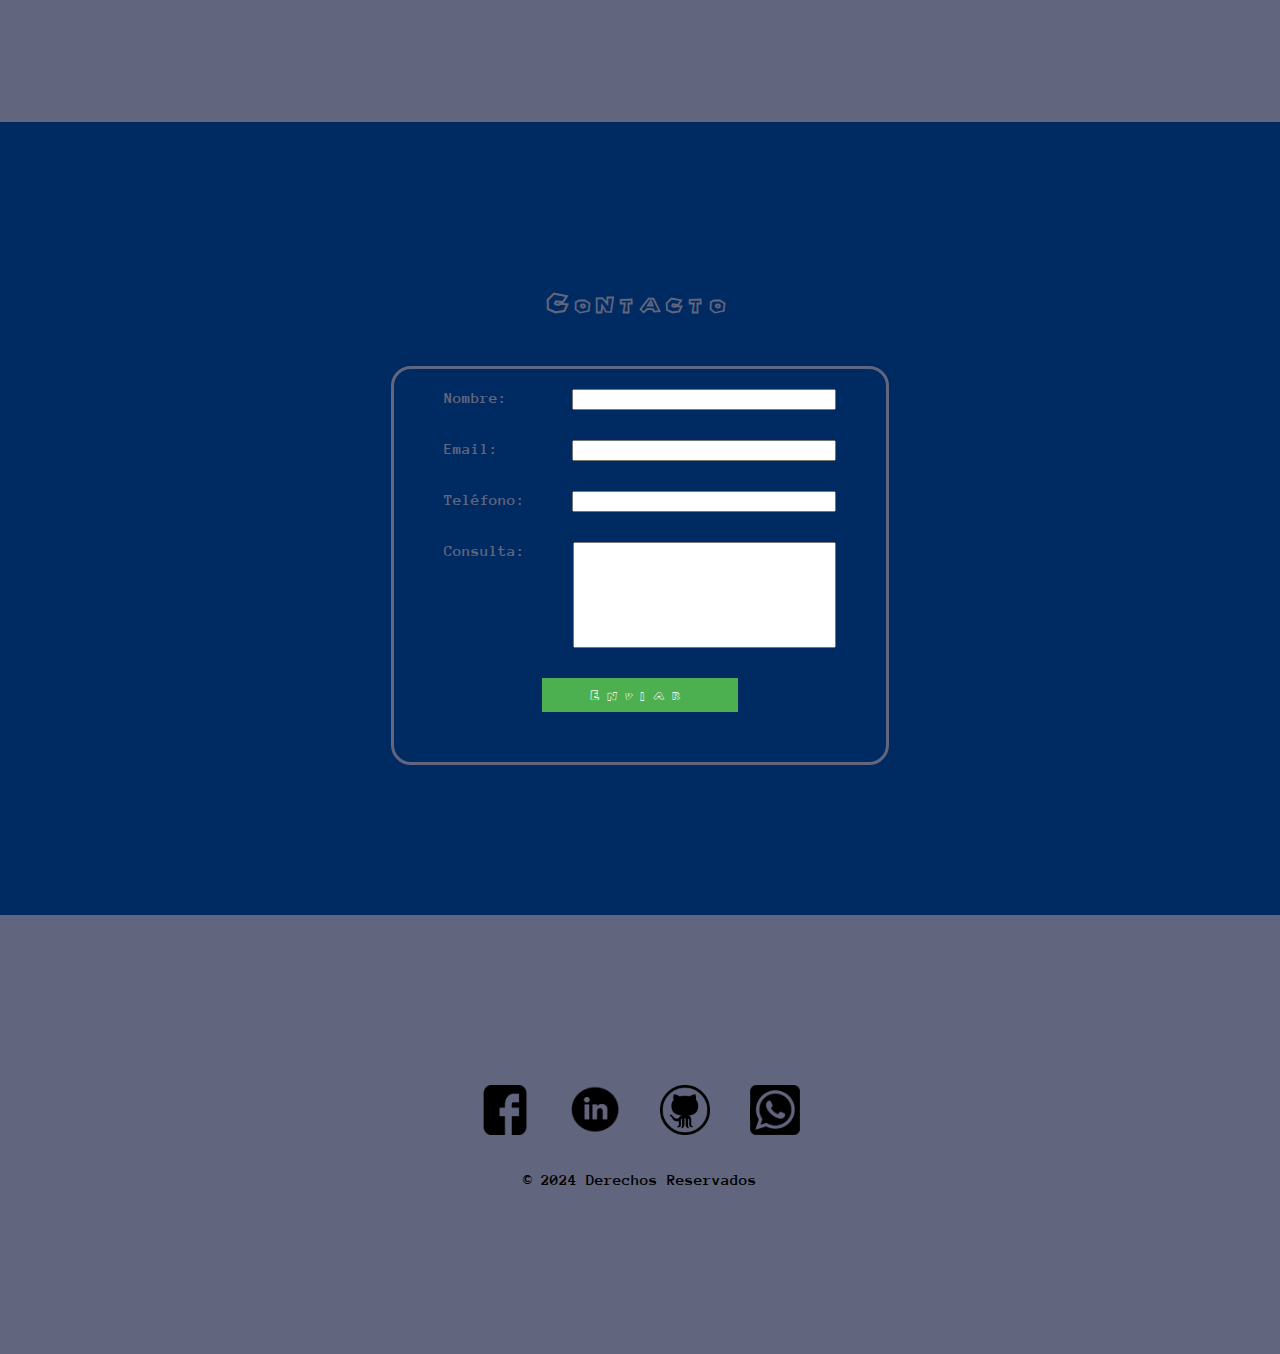
==== commit bf2feebd: "Agregado de detalle en inicio de musica" ====
--- a/index.html
+++ b/index.html
@@ -9,13 +9,11 @@
     <script src="script.js"></script>
     <link rel="icon" href="image/video-game-play-toad-mushroom-mario_108577.ico" type="image/x-icon">
 </head>
-
 <body>
-         
     <header>
         <nav>
             <ul>
-                <li><a href="#inicio">Inicio</a></li>
+                <li><a href="#inicio" class="titileo" onclick="controlarMusica()">Inicio</a></li>
                 <li><a href="#sobre_mi">Sobre Mí</a></li>
                 <li><a href="#educacion">Educación</a></li>
                 <li><a href="#proyectos">Proyectos</a></li>
@@ -160,9 +158,9 @@
         </div>
         <p>© 2024 Derechos Reservados</p>
     </footer>
-    <audio autoplay loop>
+    <audio id="MarioBros" autoplay loop>
         <source src="music/01-main-theme-overworld.mp3" type="audio/mpeg">
-    </audio>
+    </audio>  
 </body>
 
 </html>--- a/estilos.css
+++ b/estilos.css
@@ -11,7 +11,17 @@
     src: url('fuente/chlorinap/CHLORINP.TTF') format('truetype');
 }
 
-
+@keyframes titileo {
+    0% {opacity: 1;}
+    50% {opacity: 0;}
+    100% {opacity: 1;}
+  }
+  
+  .titileo {
+    color: gold;
+    animation: titileo 2s infinite;
+  }
+  
 /*CUANDO ES MENOR A 750px*/
 
 @media only screen and (max-width: 750px) {
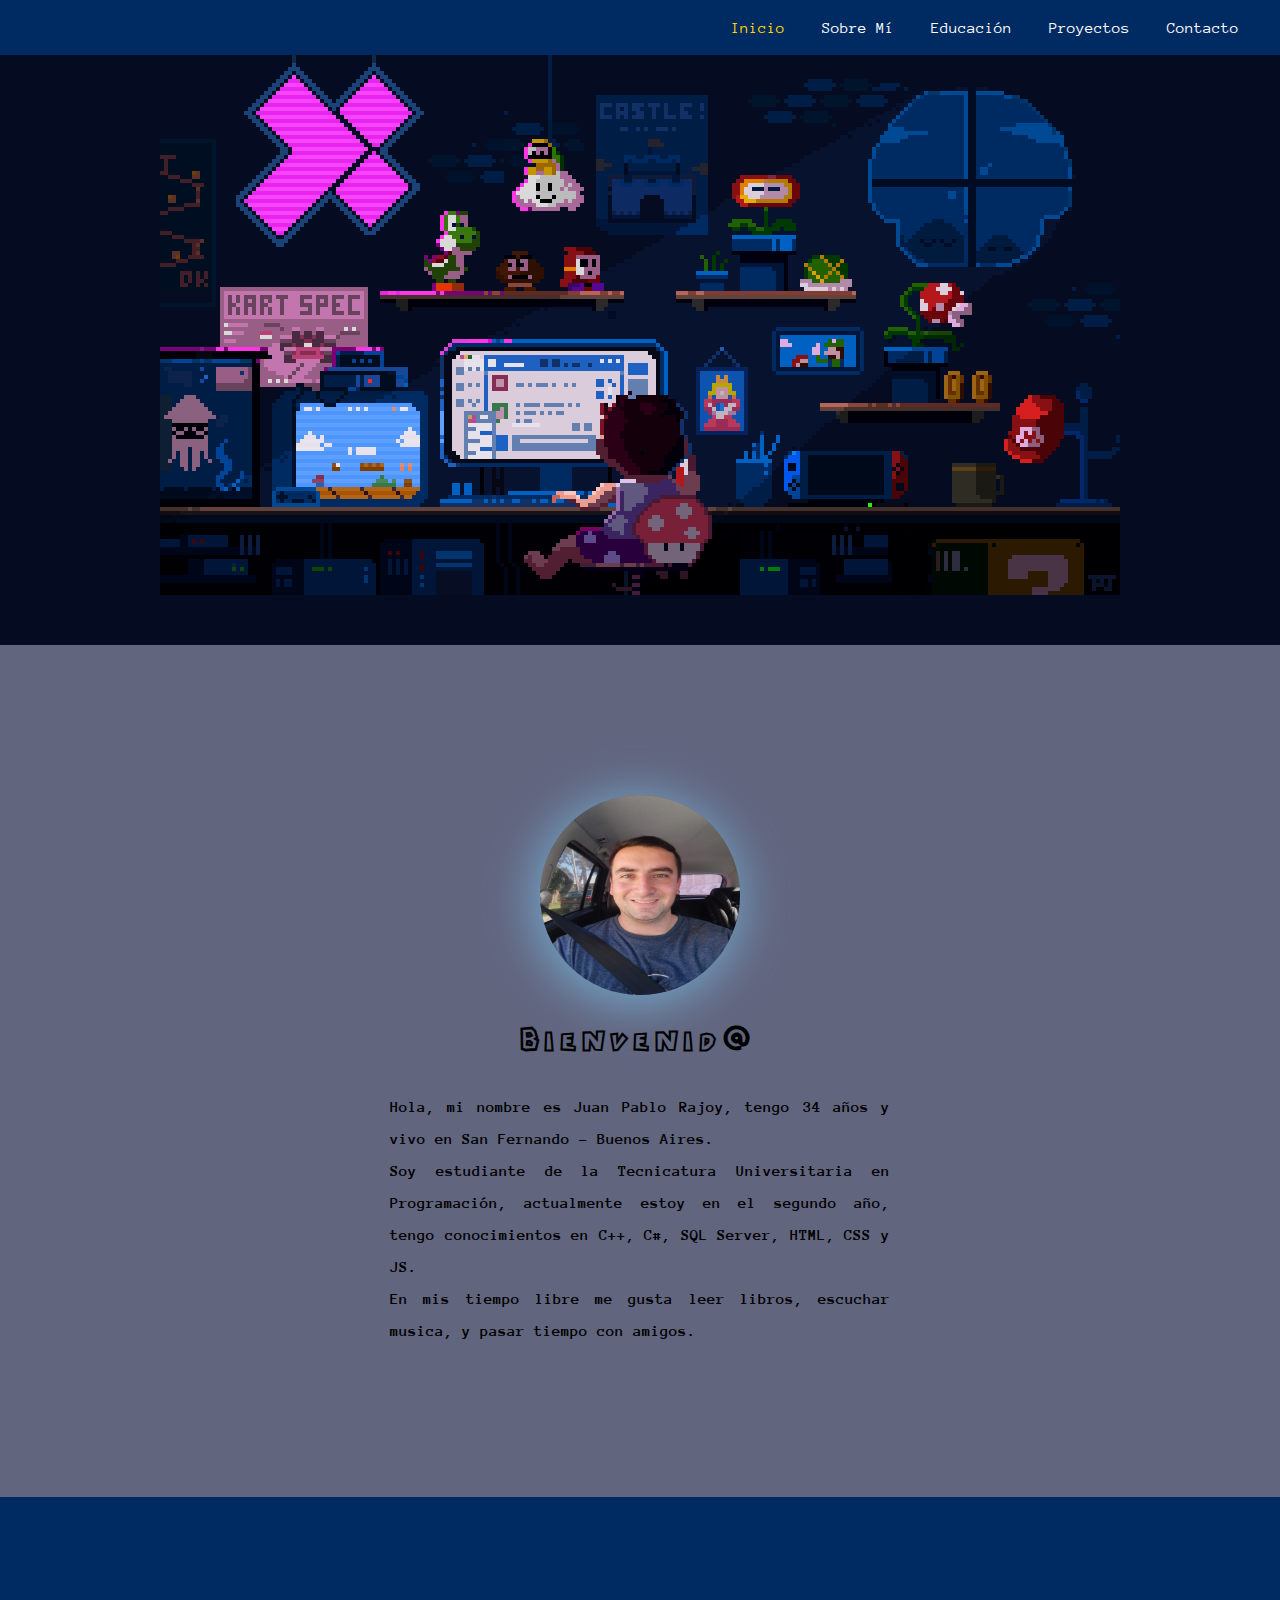
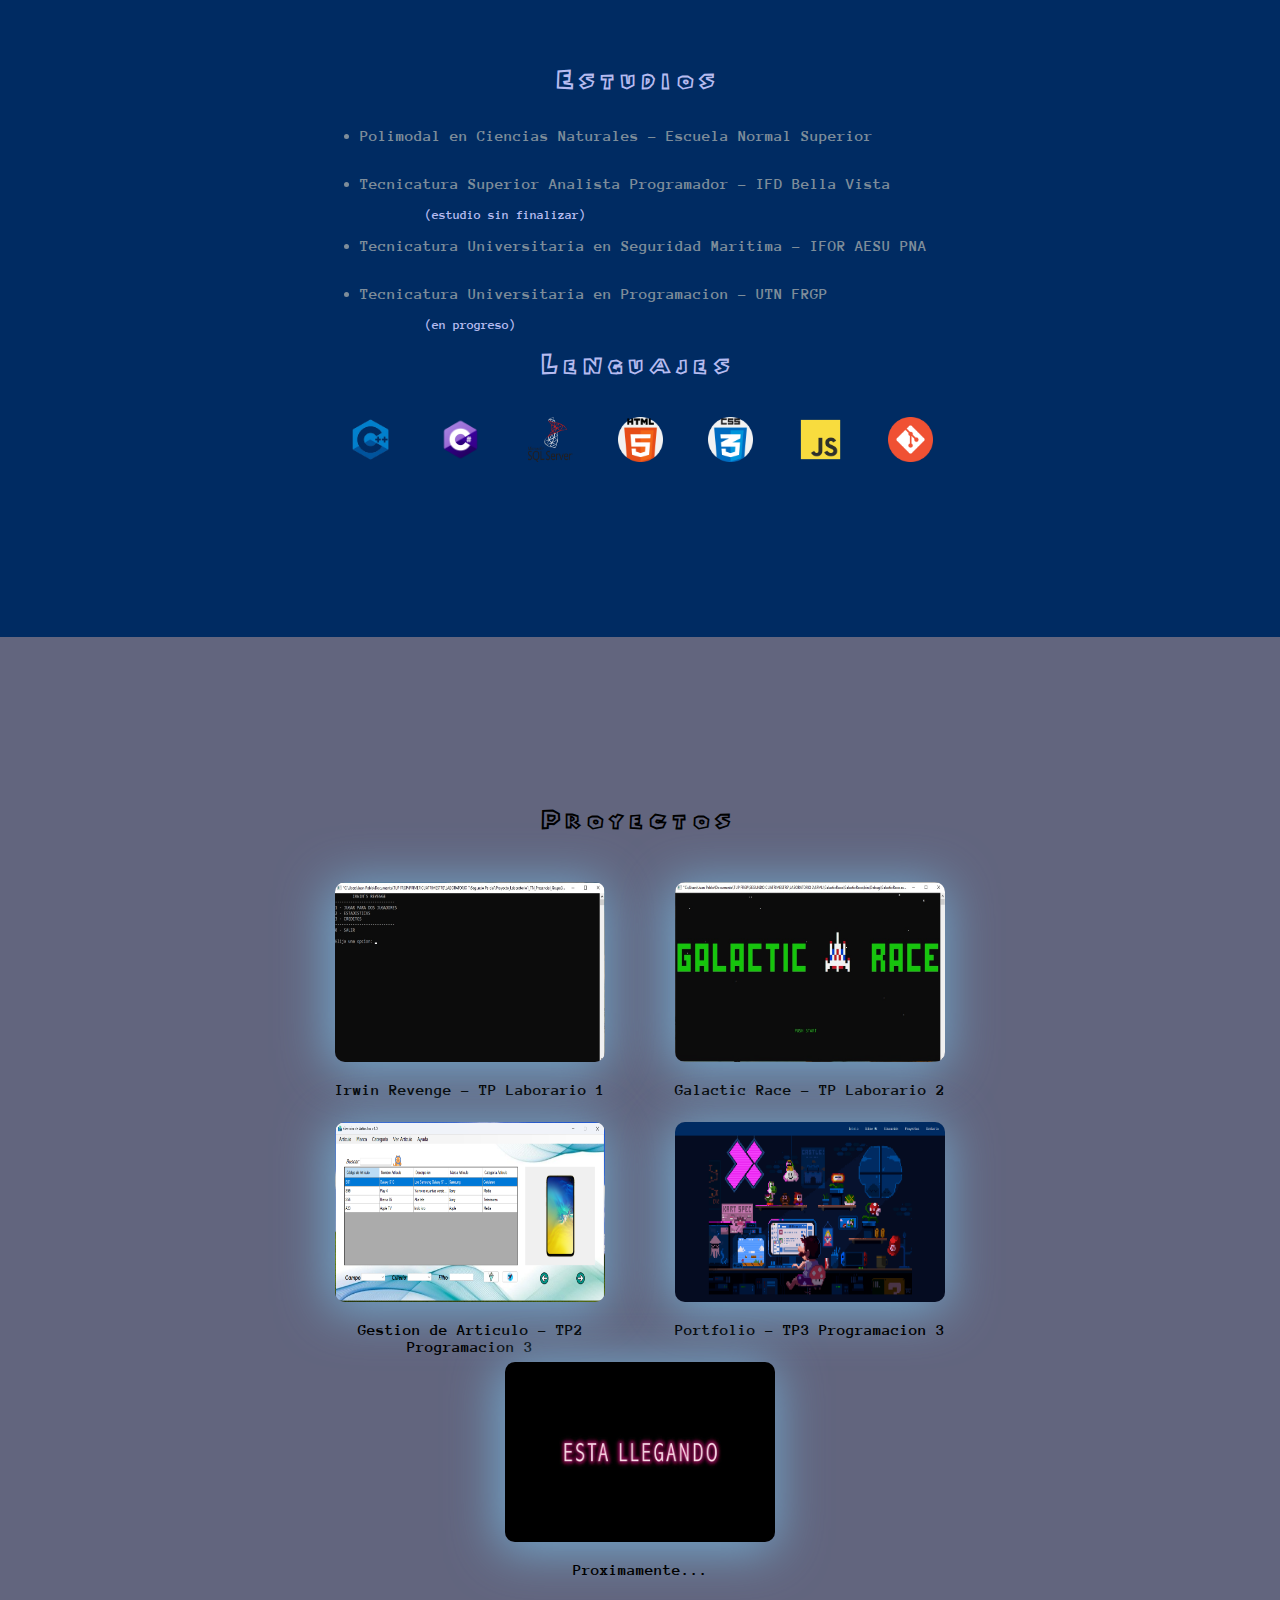
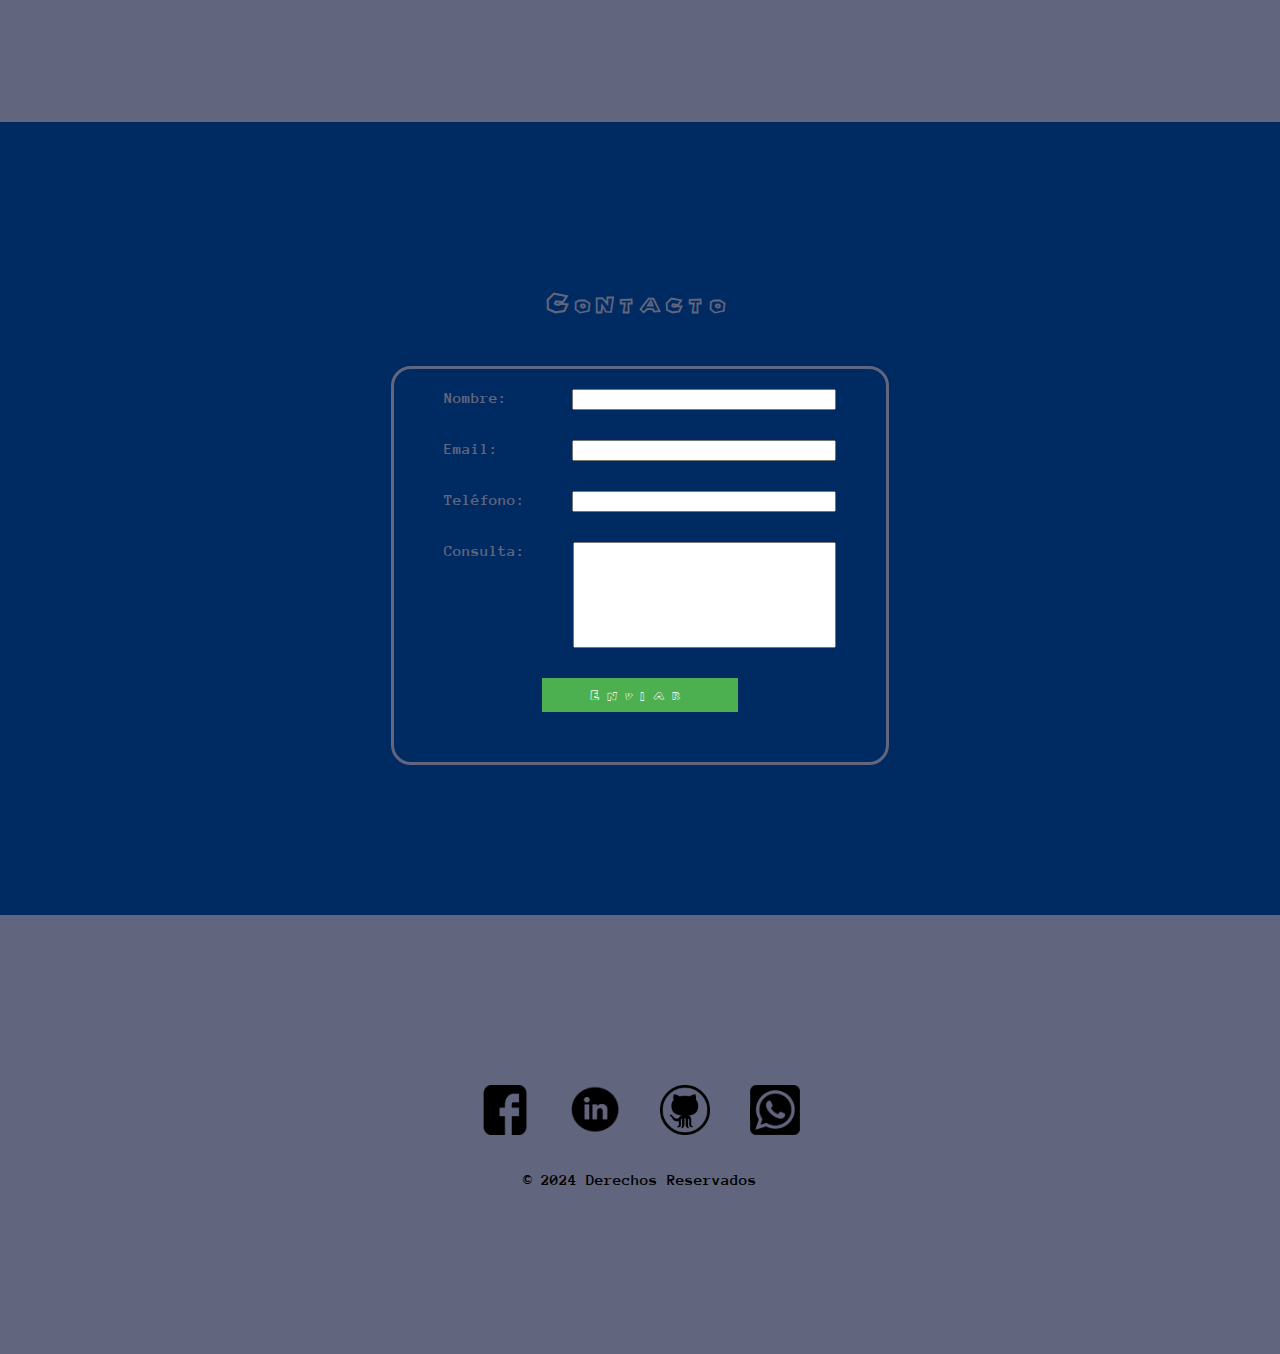
==== commit 0057a521: "confirmacion de formulario" ====
--- a/index.html
+++ b/index.html
@@ -102,13 +102,12 @@
                     <img src="image/maxresdefault.jpg" alt="en construccion">
                     <p>Proximamente...</p>
                 </div>
-
             </div>
         </section>
         <section id="contacto">
             <h2>Contacto</h2>
             <div id="contenedorFormulario">
-                <form action="https://formspree.io/f/mbjnwojz" method="post" id="formularioDeContacto" onsubmit="return validarFormulario()">
+                <form action="https://formsubmit.co/7b45b8be8abe1042b32fc371d612f575" method="post" id="formularioDeContacto" onsubmit="return validarFormulario()">
                     <div>
                         <label for="nombre">Nombre:</label>
                         <input type="text" id="nombre" name="name">
@@ -124,6 +123,7 @@
                     <div>
                         <label for="mensaje">Consulta:</label>
                         <textarea id="mensaje" name="message"></textarea>
+                        <input type="hidden" name="_next" value="https://jpablo903.github.io/TP3-Portfolio/confirmacionFormulario.html">
                     </div>
                     <div>
                         <button type="submit">Enviar</button>
@@ -158,7 +158,7 @@
         </div>
         <p>© 2024 Derechos Reservados</p>
     </footer>
-    <audio id="MarioBros" autoplay loop>
+    <audio id="MarioBros" autoplay loop >
         <source src="music/01-main-theme-overworld.mp3" type="audio/mpeg">
     </audio>  
 </body>
--- a/estilos.css
+++ b/estilos.css
@@ -128,7 +128,44 @@
         text-align: center;
         padding: 30px;
         background-color: #62657E;
-
+    }
+
+    #confirmacionFormulario{
+        justify-content: center;
+        background-color: #f8fafc;
+        text-align: center;  
+        padding: 220px 50px; 
+    }
+
+    #confirmacionFormulario button {       
+        text-align: center;
+        font-family: SuperMario256, sans-serif;
+        letter-spacing: 10px;
+        width: 150px;
+        padding: 5px;
+        margin: 50px 0px;
+        border: none;
+        background-color: #4CAF50;
+        color: white;
+        cursor: pointer;
+    }
+
+    #confirmacionFormulario button:hover {
+        background-color: #45a049;
+    }
+
+    #tarjetaConfirmacion{
+        justify-content: center;
+        text-align: center;
+        width: 80%;
+        margin: auto;
+        background-color: #f2f2f2;
+        color:  #263f73;
+        border-radius: 20px;
+        padding-top: 20px;
+        padding-left: 30px;
+        padding-right: 30px;
+        padding-bottom: 20px;
     }
 }
 
@@ -237,7 +274,46 @@
         text-align: center;
         padding: 150px;
         background-color: #62657E;
-
+    }
+
+    /*Estilos confirmacion formulario*/
+    #confirmacionFormulario{
+        justify-content: center;
+        background-color: #f8fafc;
+        text-align: center;  
+        padding: 200px; 
+    }
+
+    #confirmacionFormulario button {       
+        text-align: center;
+        font-family: SuperMario256, sans-serif;
+        letter-spacing: 10px;
+        width: 200px;
+        padding: 5px;
+        margin: 50px 0px;
+        border: none;
+        background-color: #4CAF50;
+        color: white;
+        cursor: pointer;
+    }
+
+    #confirmacionFormulario button:hover {
+        background-color: #45a049;
+    }
+    
+
+    #tarjetaConfirmacion{
+        justify-content: center;
+        text-align: center;
+        width: 40%;
+        margin: auto;
+        background-color: #f2f2f2;
+        color:  #263f73;
+        border-radius: 20px;
+        padding-top: 20px;
+        padding-left: 50px;
+        padding-right: 50px;
+        padding-bottom: 20px;
     }
 }
 
